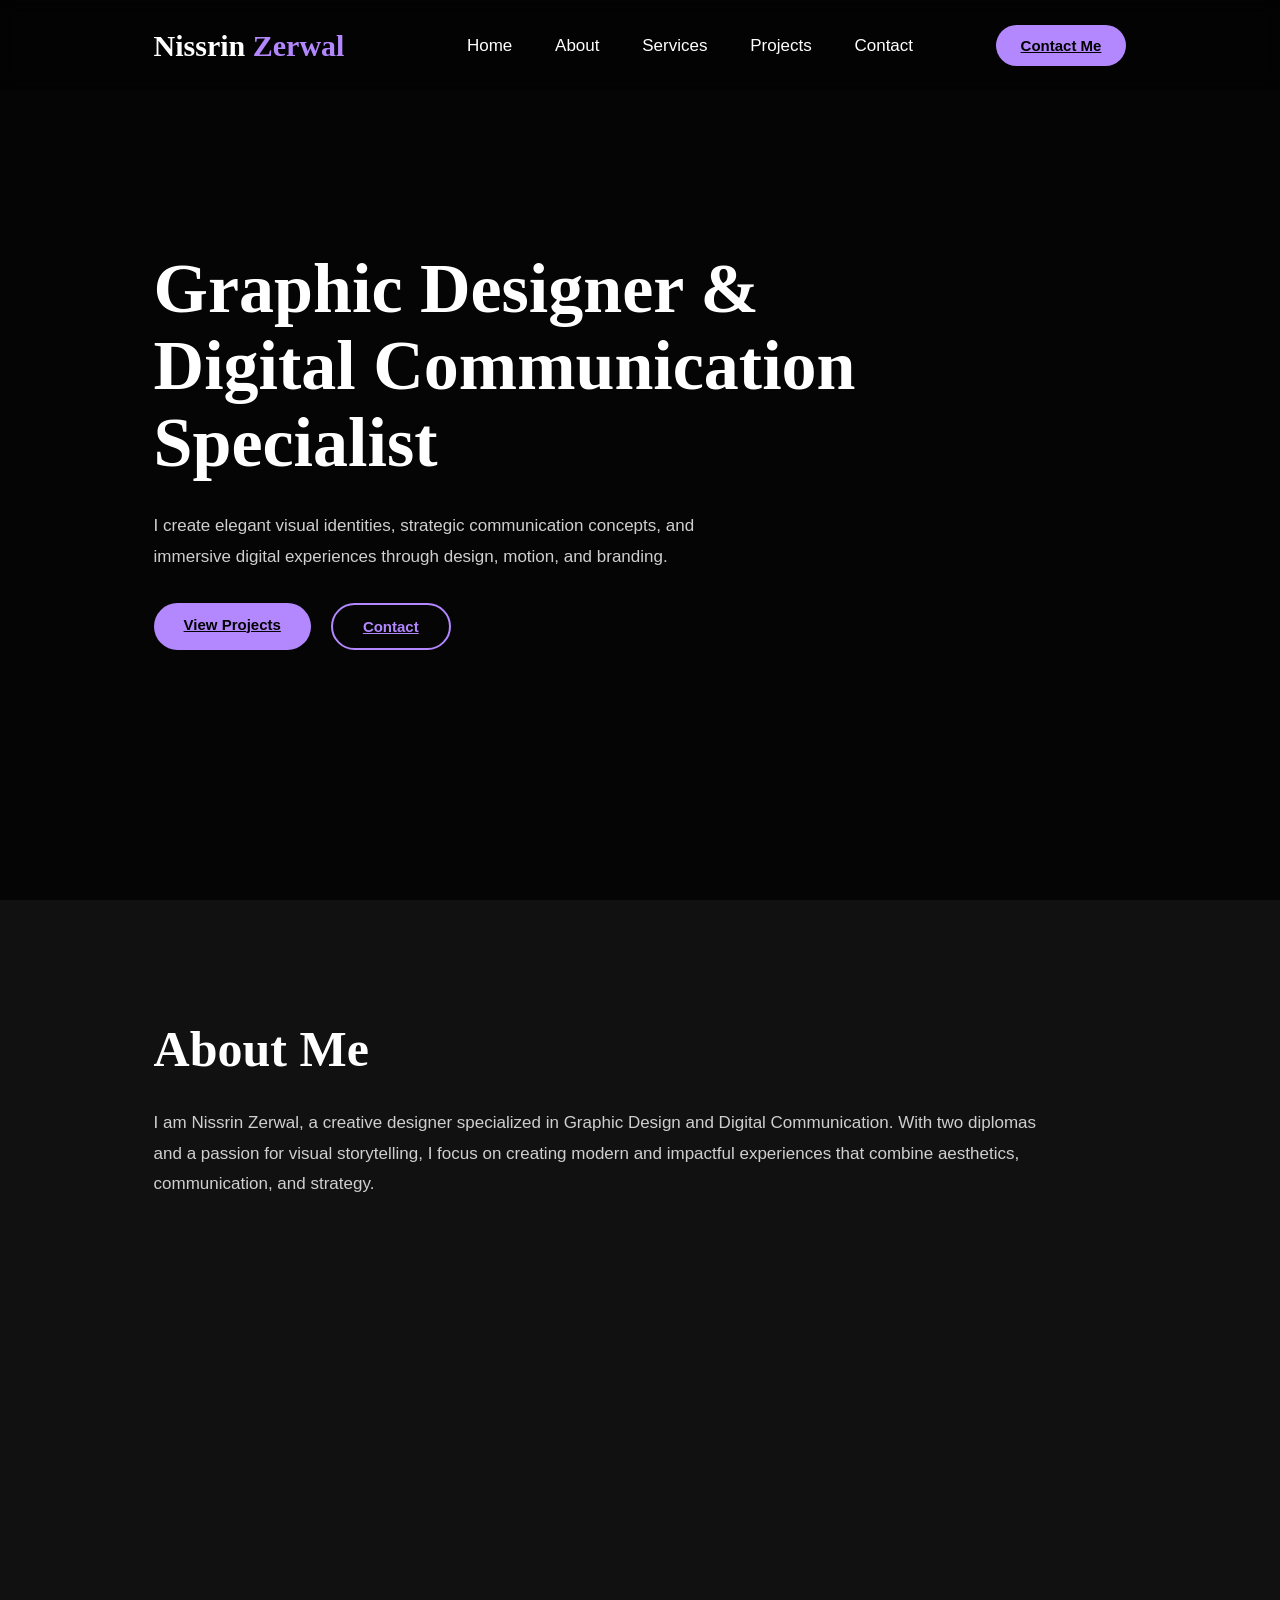
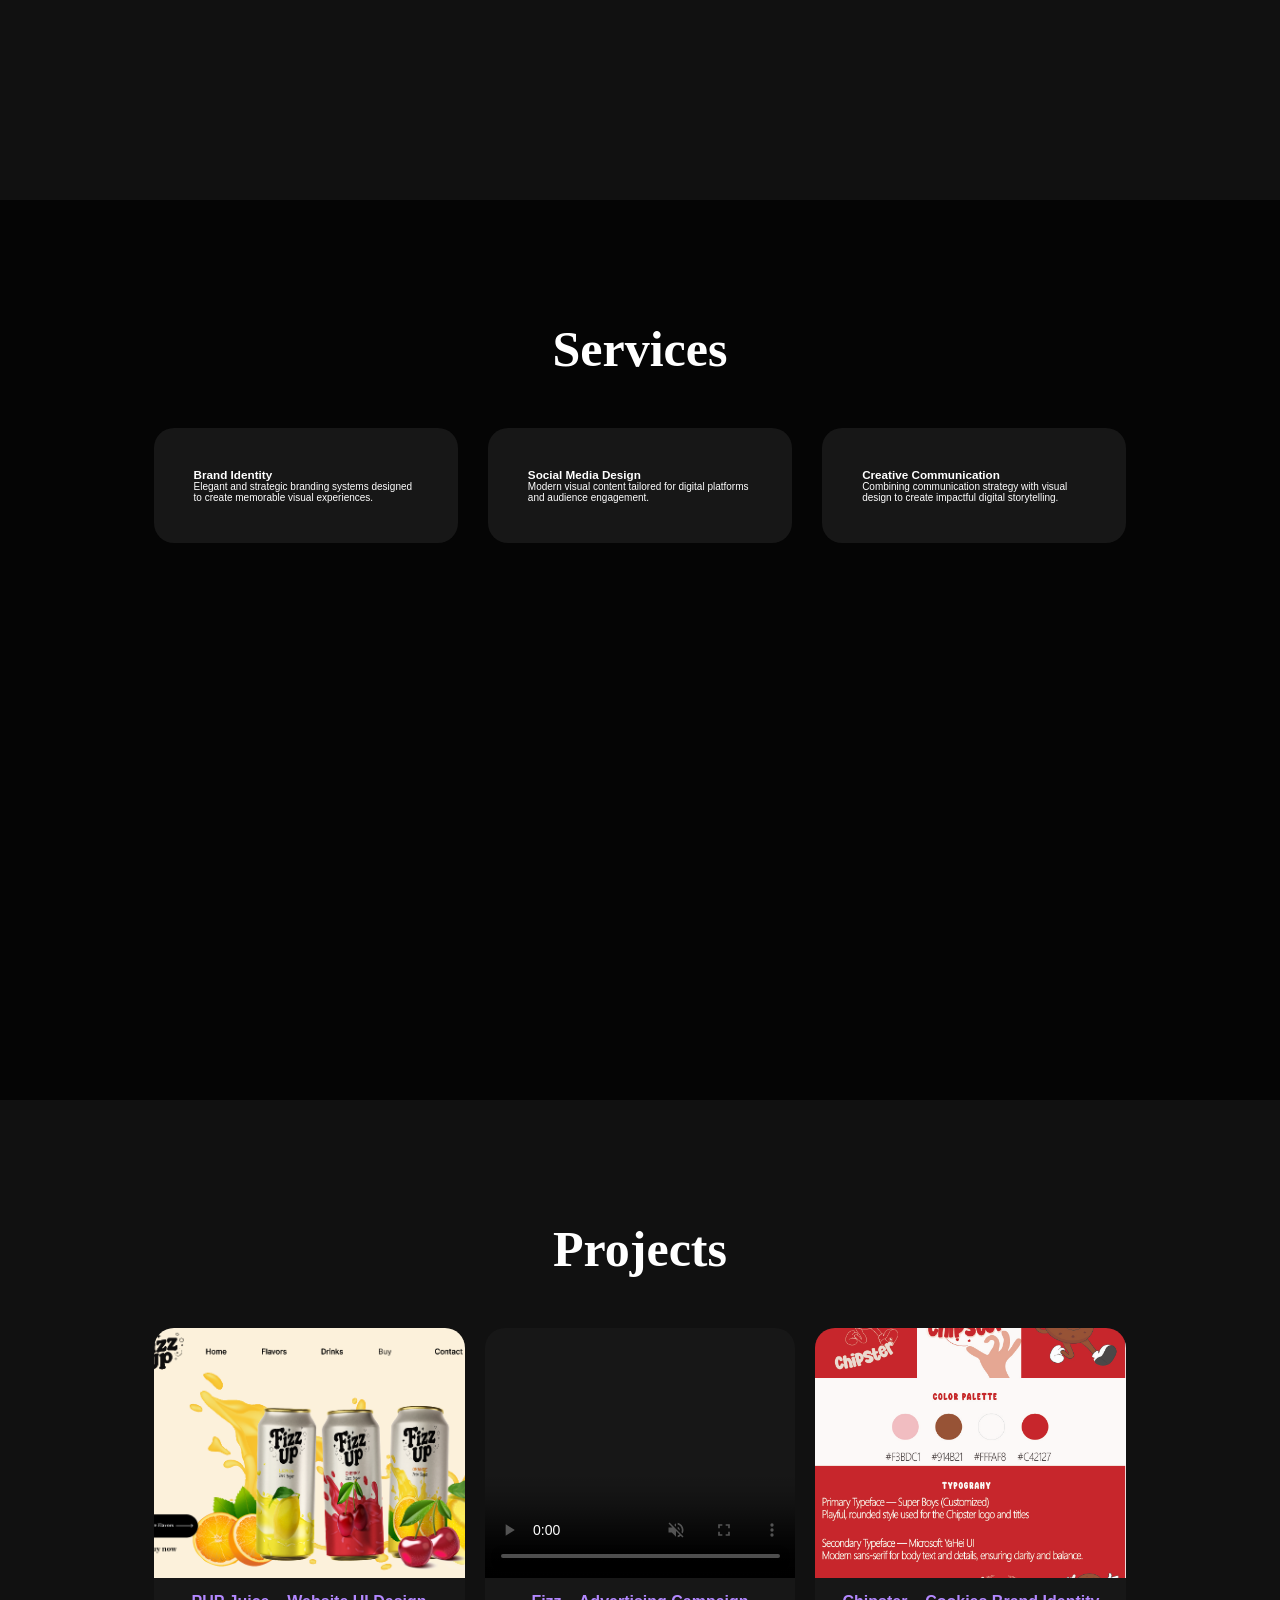
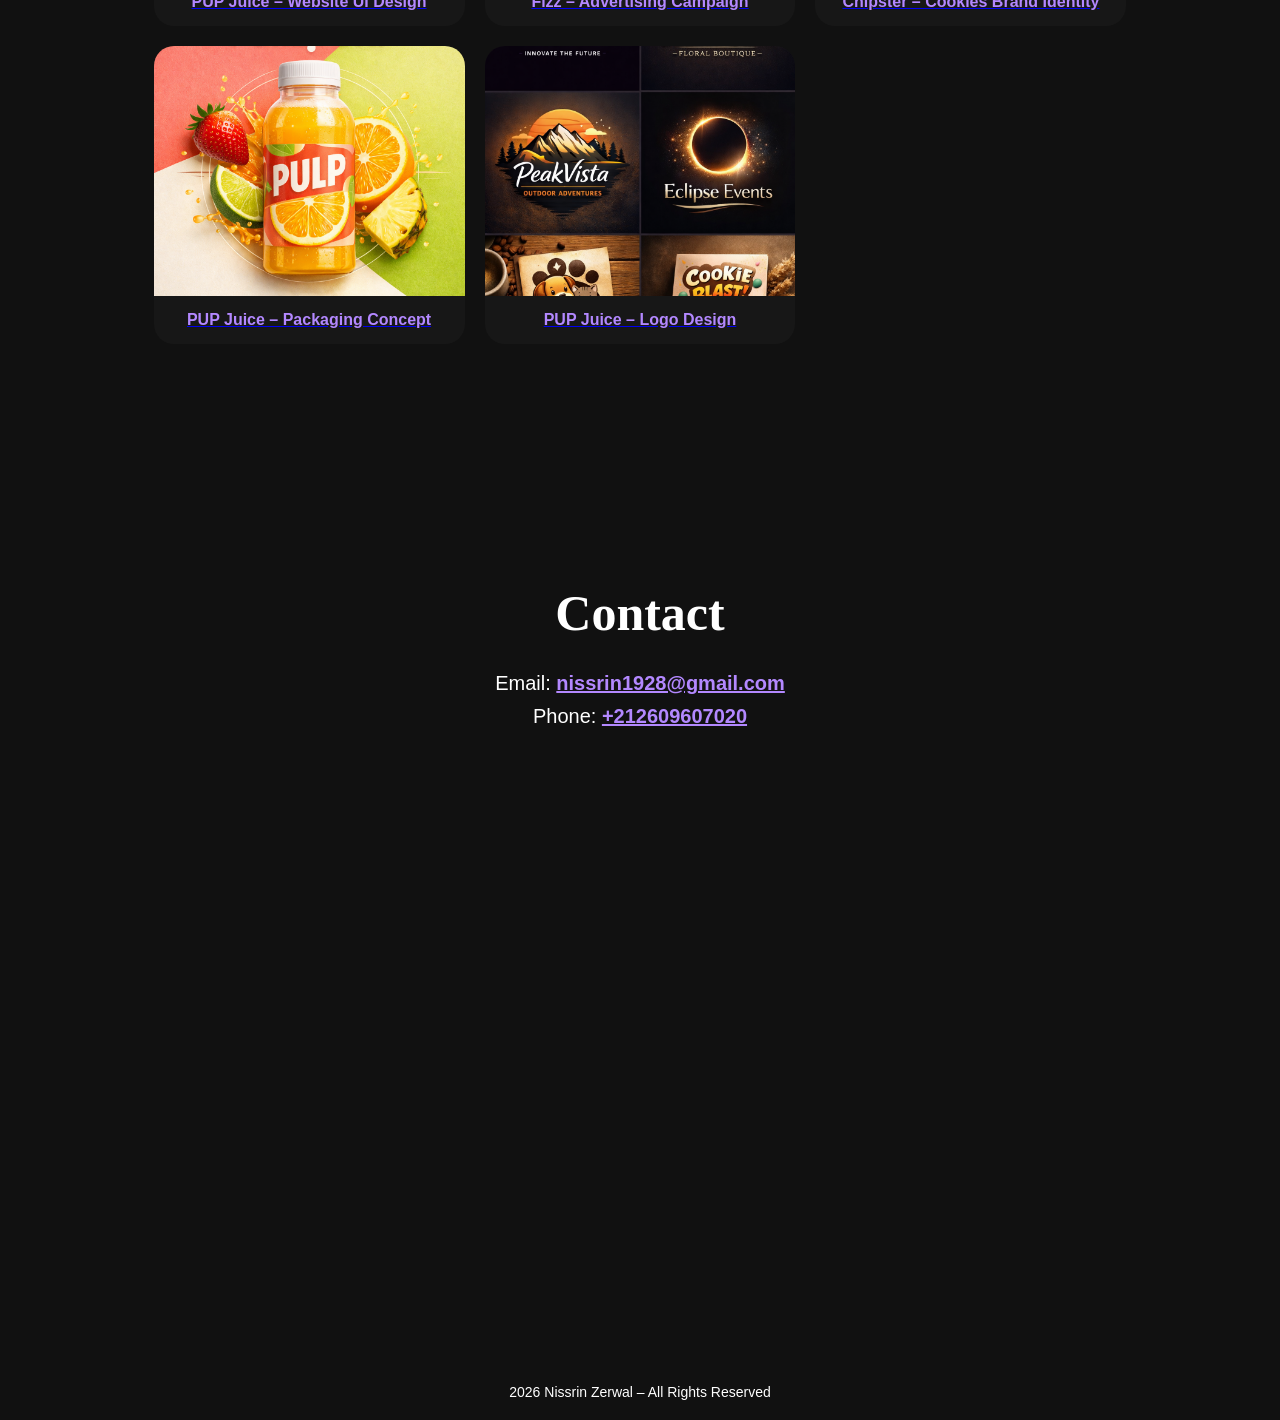
==== index.html @ 5c1cb3b0 "Update index.html" ====
<!DOCTYPE html>
<html lang="en">
<head>
  <meta charset="UTF-8">
  <meta name="viewport" content="width=device-width, initial-scale=1.0">
  <title>Nissrin Zerwal | Portfolio</title>
  <link rel="stylesheet" href="style.css">
</head>
<body>

  <!-- HEADER -->
  <header class="header">
    <a href="index.html" class="logo">Nissrin <span>Zerwal</span></a>
    <nav class="navbar">
      <a href="#home">Home</a>
      <a href="#about">About</a>
      <a href="#services">Services</a>
      <a href="#projects">Projects</a>
      <a href="#contact">Contact</a>
    </nav>
    <a href="#contact" class="contact-btn">Contact Me</a>
  </header>

  <!-- HOME -->
  <section class="home" id="home">
    <div class="home-content">
      <h1>Graphic Designer & <br> Digital Communication Specialist</h1>
      <p>I create elegant visual identities, strategic communication concepts,
         and immersive digital experiences through design, motion, and branding.</p>
      <div class="buttons">
        <a href="#projects" class="btn">View Projects</a>
        <a href="#contact" class="btn secondary-btn">Contact</a>
      </div>
    </div>
  </section>

  <!-- ABOUT -->
  <section class="about" id="about">
    <div class="about-container">
      <h2>About Me</h2>
      <p>I am Nissrin Zerwal, a creative designer specialized in Graphic Design
         and Digital Communication. With two diplomas and a passion for visual
         storytelling, I focus on creating modern and impactful experiences
         that combine aesthetics, communication, and strategy.</p>
    </div>
  </section>

  <!-- SERVICES -->
  <section class="services" id="services">
    <h2 class="section-title">Services</h2>
    <div class="services-container">
      <div class="service-box">
        <h3>Brand Identity</h3>
        <p>Elegant and strategic branding systems designed to create memorable visual experiences.</p>
      </div>
      <div class="service-box">
        <h3>Social Media Design</h3>
        <p>Modern visual content tailored for digital platforms and audience engagement.</p>
      </div>
      <div class="service-box">
        <h3>Creative Communication</h3>
        <p>Combining communication strategy with visual design to create impactful digital storytelling.</p>
      </div>
    </div>
  </section>

  <!-- PROJECTS -->
  <section class="projects" id="projects">
    <h2 class="section-title">Projects</h2>
    <div class="projects-container">

      <!-- UI Project -->
      <div class="project-card">
        <a href="https://www.figma.com/proto/zFaTwpUO5TajHOQWNRoS2c/fizz-up?node-id=117-24&t=MDpqKXrO0Fd2NRo1-1" target="_blank">
          <img src="ui.png" alt="UI Screenshot" class="hover-expand">
          <h3>PUP Juice – Website UI Design</h3>
        </a>
      </div>

      <!-- Fizz Project -->
      <div class="project-card">
        <a href="fizz.html">
          <video class="hover-expand" autoplay muted loop playsinline controls poster="fizz-thumbnail.jpg">
            <source src="ad-fizz.mp4" type="video/mp4">
            Your browser does not support the video tag.
          </video>
          <h3>Fizz – Advertising Campaign</h3>
        </a>
      </div>

      <!-- Chipster Project -->
      <div class="project-card">
        <a href="chipster.html">
          <img src="cookies.jpg" alt="Chipster Identity" class="hover-expand">
          <h3>Chipster – Cookies Brand Identity</h3>
        </a>
      </div>

      <!-- Juice Project -->
      <div class="project-card">
        <a href="juice.html">
          <img src="juice.jpeg.png" alt="Juice Mockup" class="hover-expand">
          <h3>PUP Juice – Packaging Concept</h3>
        </a>
      </div>

      <!-- Logo -->
      <div class="project-card">
        <a href="logo.html">
          <img src="logo's.png.png" alt="Logo Design" class="hover-expand">
          <h3>PUP Juice – Logo Design</h3>
        </a>
      </div>

    </div>
  </section>

  <!-- CONTACT -->
  <section id="contact" class="contact">
    <h2 class="section-title">Contact</h2>
    <div class="contact-info">
      <p>Email: <a href="mailto:nissrin1928@gmail.com">nissrin1928@gmail.com</a></p>
      <p>Phone: <a href="tel:+212609607020">+212609607020</a></p>
    </div>
  </section>

  <!-- FOOTER -->
  <footer>
    <p>2026 Nissrin Zerwal – All Rights Reserved</p>
  </footer>

</body>
</html>
---- style.css ----
/* Reset */
* {
  margin: 0;
  padding: 0;
  box-sizing: border-box;
  scroll-behavior: smooth;
}

:root {
  --bg-color: #050505;
  --second-bg-color: #111111;
  --text-color: #ffffff;
  --main-color: #b388ff;
}

body {
  background: var(--bg-color);
  color: var(--text-color);
  font-family: 'Poppins', sans-serif;
}

html {
  font-size: 62.5%;
}

/* HEADER */
.header {
  position: fixed;
  width: 100%;
  top: 0;
  left: 0;
  padding: 2.5rem 12%;
  display: flex;
  justify-content: space-between;
  align-items: center;
  backdrop-filter: blur(10px);
  background: rgba(0,0,0,0.4);
  z-index: 1000;
  animation: fadeDown 1s ease forwards;
}

.logo {
  font-size: 3rem;
  font-weight: 700;
  color: white;
  font-family: "Playfair Display", serif;
  transition: transform 0.3s ease, color 0.3s ease;
  text-decoration: none; /* removes underline */
}

.logo:hover {
  transform: scale(1.08);
  color: var(--main-color);
}

.logo span {
  color: var(--main-color);
}

.navbar a {
  color: white;
  margin-left: 4rem;
  font-size: 1.7rem;
  transition: 0.3s ease;
  text-decoration: none; /* removes underline */
}

.navbar a:hover {
  color: var(--main-color);
}

.contact-btn {
  padding: 1.2rem 2.5rem;
  border-radius: 50px;
  background: var(--main-color);
  color: black;
  font-size: 1.5rem;
  font-weight: 600;
  transition: 0.3s ease;
}

.contact-btn:hover {
  transform: scale(1.05);
  box-shadow: 0 0 25px var(--main-color);
}

/* SECTIONS */
section {
  min-height: 100vh;
  padding: 12rem 12%;
  animation: fadeUp 1s ease forwards;
}

/* HOME */
.home {
  display: flex;
  justify-content: space-between;
  align-items: center;
  gap: 8rem;
}

.home-content h1 {
  font-size: 7rem;
  line-height: 1.1;
  font-family: "Playfair Display", serif;
  animation: slideInLeft 1.2s ease forwards;
}

.home-content p {
  font-size: 1.7rem;
  margin: 3rem 0;
  line-height: 1.8;
  color: #cfcfcf;
  max-width: 600px;
  animation: fadeIn 1.5s ease forwards;
}

.buttons {
  display: flex;
  gap: 2rem;
  animation: fadeIn 2s ease forwards;
}

.btn {
  padding: 1.3rem 3rem;
  background: var(--main-color);
  color: black;
  border-radius: 50px;
  font-size: 1.5rem;
  font-weight: 600;
  transition: 0.3s ease;
}

.btn:hover {
  transform: scale(1.05);
}

.secondary-btn {
  background: transparent;
  border: 2px solid var(--main-color);
  color: var(--main-color);
}

/* ABOUT */
.about {
  background: var(--second-bg-color);
}

.about-container h2 {
  font-size: 5rem;
  margin-bottom: 3rem;
  font-family: "Playfair Display", serif;
  animation: slideInRight 1.2s ease forwards;
}

.about-container p {
  font-size: 1.7rem;
  line-height: 1.8;
  max-width: 900px;
  color: #cfcfcf;
  animation: fadeIn 1.5s ease forwards;
}

/* SERVICES */
.section-title {
  font-size: 5rem;
  margin-bottom: 5rem;
  text-align: center;
  font-family: "Playfair Display", serif;
  animation: fadeUp 1s ease forwards;
}

.services-container {
  display: flex;
  gap: 3rem;
  flex-wrap: wrap;
}

.service-box {
  background: #171717;
  padding: 4rem;
  border-radius: 20px;
  transition: 0.3s ease;
  flex: 1 1 250px;
  animation: fadeIn 1.5s ease forwards;
}

.service-box:hover {
  transform: translateY(-10px);
  border: 1px solid var(--main-color);
}

/* PROJECTS */
.projects {
  background: var(--second-bg-color);
}

.projects-container {
  display: grid;
  grid-template-columns: repeat(auto-fit, minmax(300px, 1fr));
  gap: 2rem;
}

.project-card {
  background: #171717;
  border-radius: 20px;
  overflow: hidden;
  transition: transform 0.3s ease, box-shadow 0.3s ease;
  text-align: center;
  animation: fadeIn 1.5s ease forwards;
}

.project-card:hover {
  transform: scale(1.05);
  box-shadow: 0 0 25px rgba(179,136,255,0.4);
}

.project-card img,
.project-card video {
  width: 100%;
  height: 250px;
  object-fit: cover;
  display: block;
  transition: transform 0.5s ease;
}

.project-card h3 {
  padding: 1.5rem;
  font-size: 1.6rem;
  color: var(--main-color);
  font-family: 'Montserrat', sans-serif;
  font-weight: 600;
  text-align: center;
}

.project-card:hover img,
.project-card:hover video {
  transform: scale(1.1);
}

/* CONTACT */
.contact {
  background: var(--second-bg-color);
  text-align: center;
}

.contact .section-title {
  font-size: 5rem;
  margin-bottom: 3rem;
  font-family: "Playfair Display", serif;
}

.contact-info {
  margin-top: 2rem;
}

.contact-info p {
  font-size: 2rem;
  margin: 1rem 0;
}

.contact-info a {
  color: var(--main-color);
  font-weight: 600;
  transition: 0.3s ease;
}

.contact-info a:hover {
  color: #fff;
}

/* Footer */
footer {
  background: #111;
  color: #fff;
  text-align: center;
  padding: 2rem;
  font-size: 1.4rem;
}

/* MOTION KEYFRAMES */
@keyframes fadeIn {
  from { opacity: 0; }
  to { opacity: 1; }
}

@keyframes fadeUp {
  from { opacity: 0; transform: translateY(30px); }
  to { opacity: 1; transform: translateY(0); }
}

@keyframes fadeDown {
  from { opacity: 0; transform: translateY(-30px); }
  to { opacity: 1; transform: translateY(0); }
}

@keyframes slideInLeft {
  from { opacity: 0; transform: translateX(-50px); }
  to { opacity: 1; transform: translateX(0); }
}

@keyframes slideInRight {
  from { opacity: 0; transform: translateX(50px); }
  to { opacity: 1; transform: translateX(0); }
}
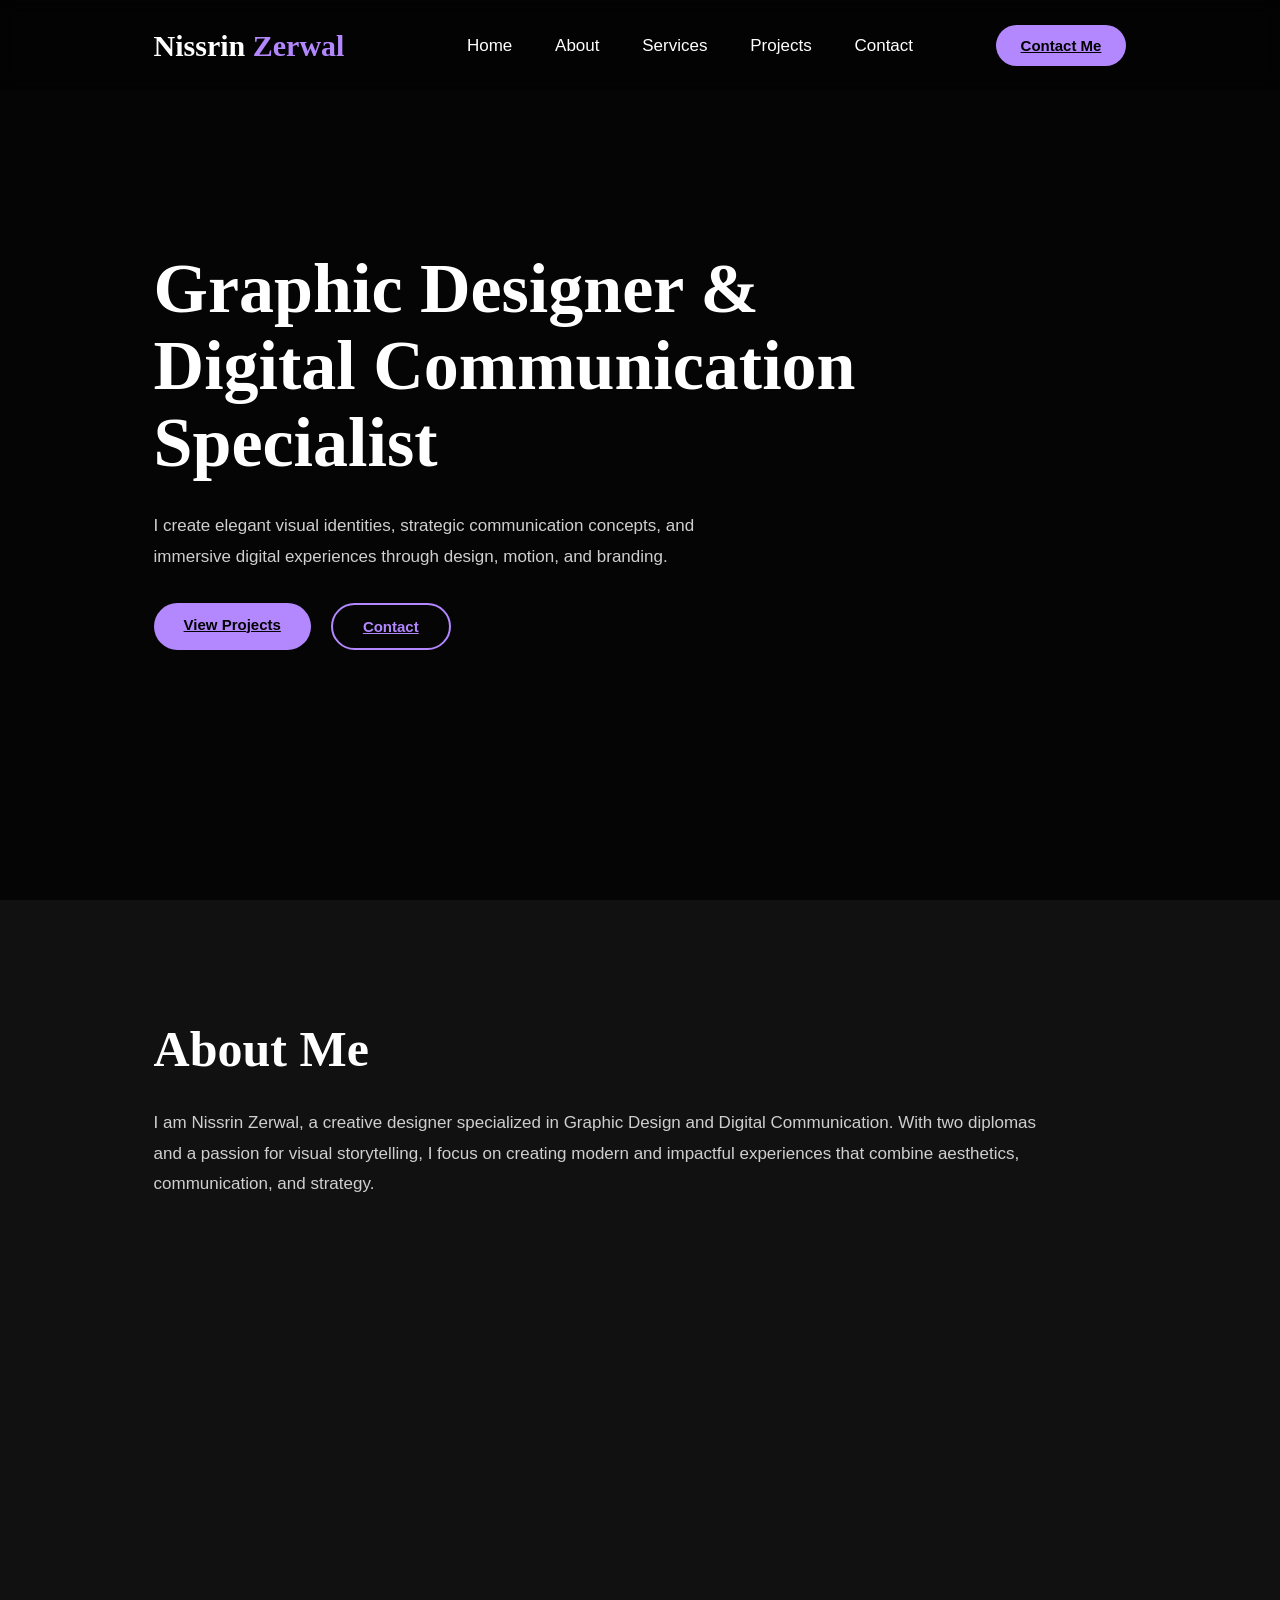
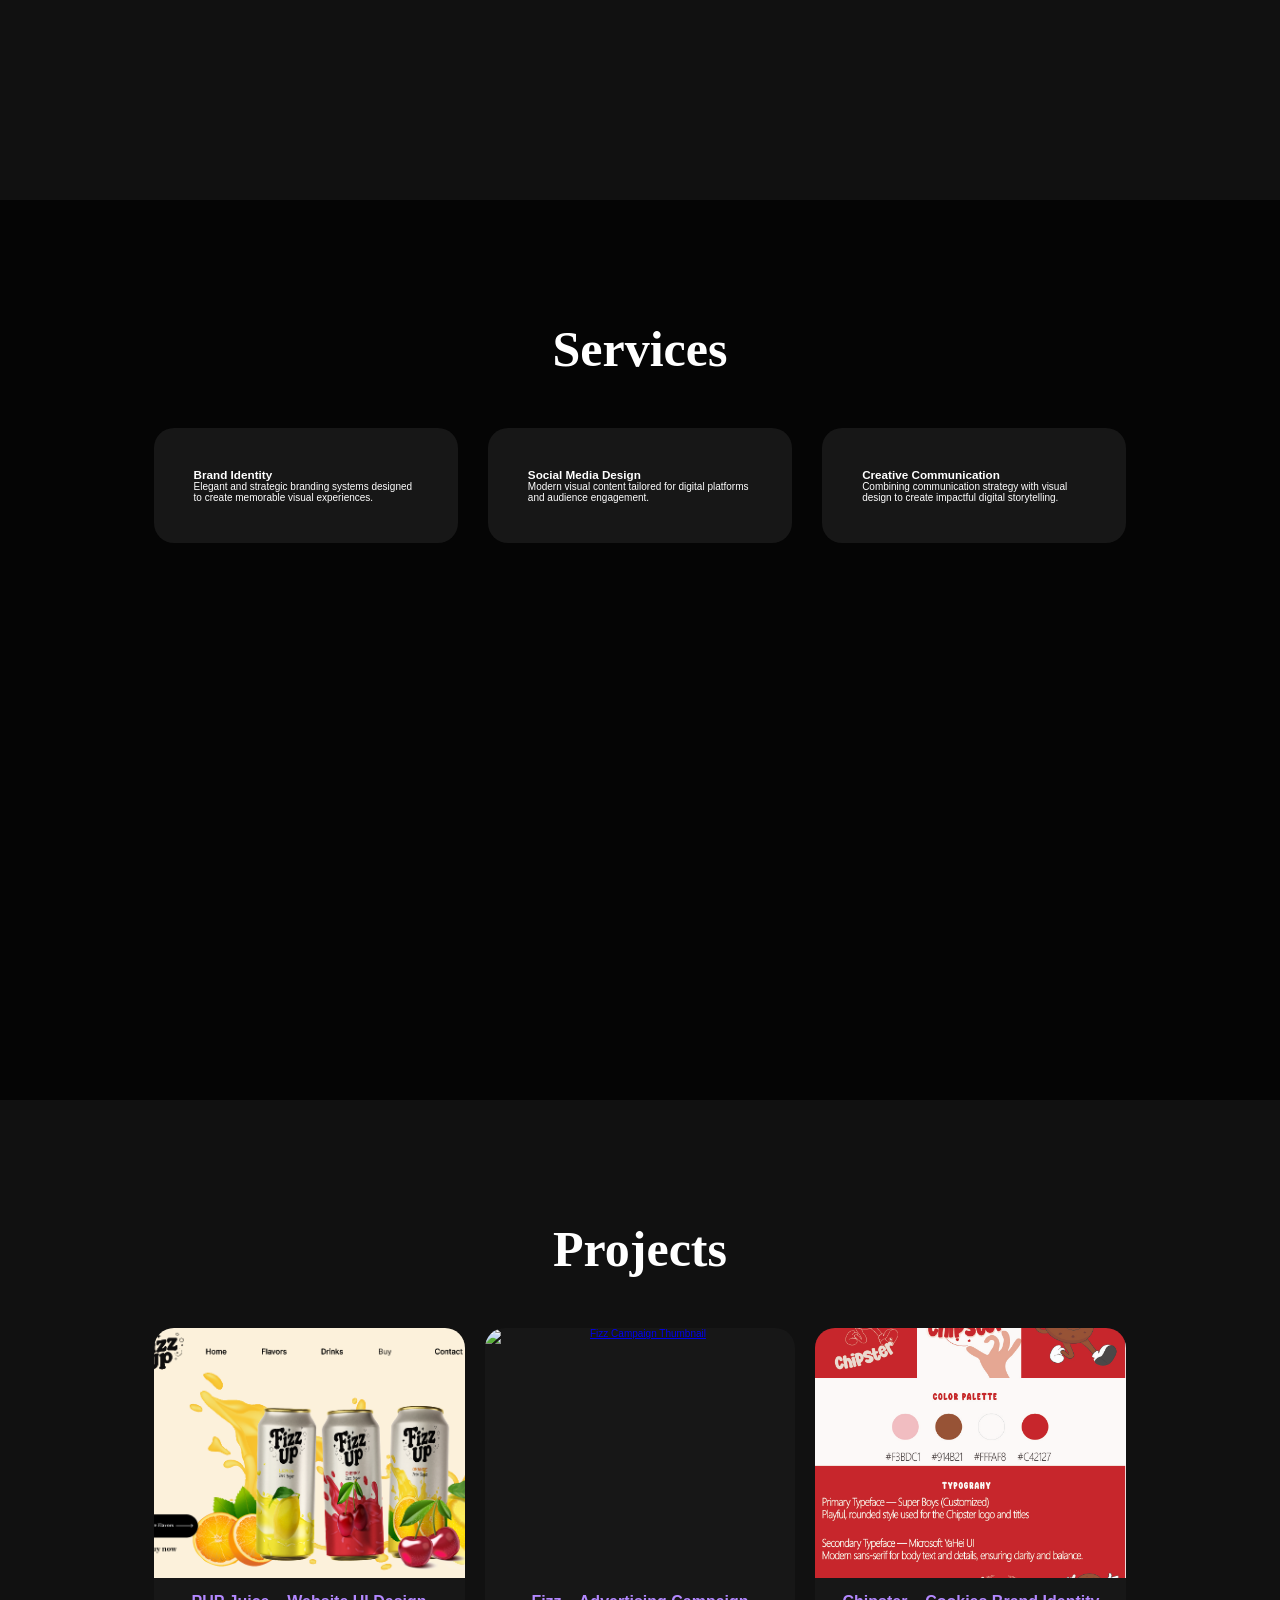
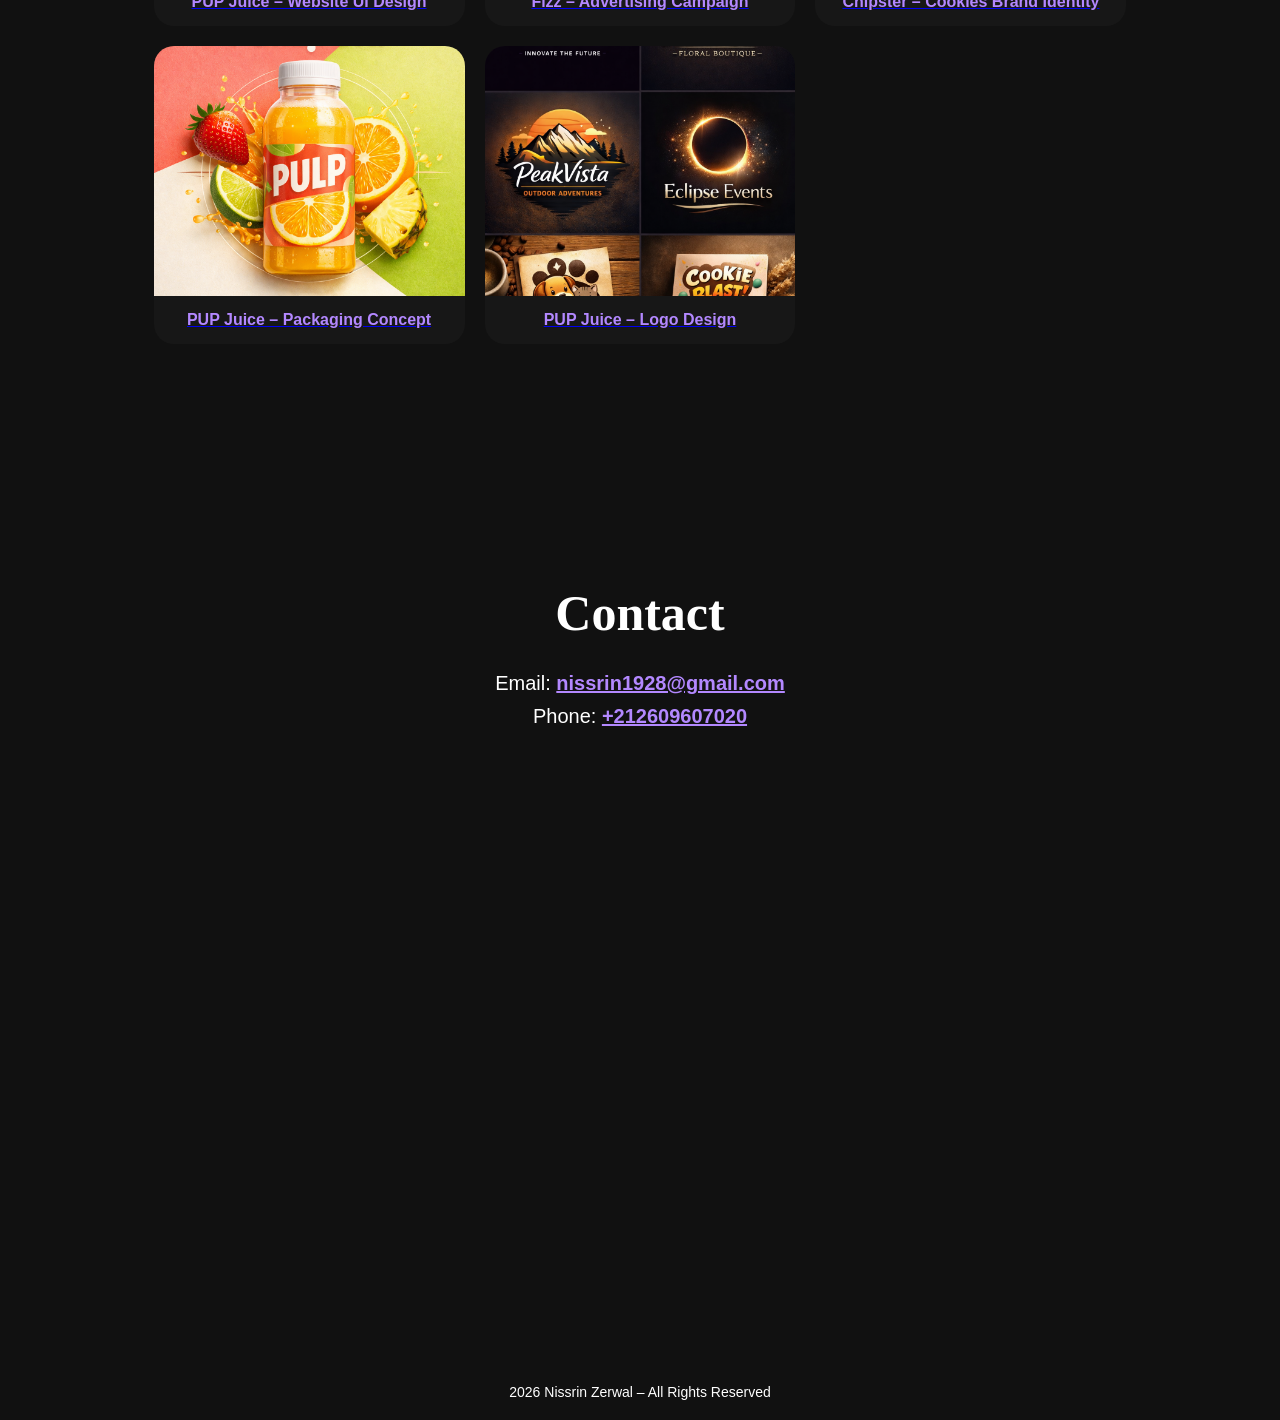
==== commit 171f87c1: "Fix HTML formatting and structure" ====
--- a/index.html
+++ b/index.html
@@ -78,15 +78,13 @@
       </div>
 
       <!-- Fizz Project -->
-      <div class="project-card">
-        <a href="fizz.html">
-          <video class="hover-expand" autoplay muted loop playsinline controls poster="fizz-thumbnail.jpg">
-            <source src="ad-fizz.mp4" type="video/mp4">
-            Your browser does not support the video tag.
-          </video>
-          <h3>Fizz – Advertising Campaign</h3>
-        </a>
-      </div>
+<div class="project-card">
+  <a href="fizz.html">
+    <img src="fizz pic.png" alt="Fizz Campaign Thumbnail" class="hover-expand">
+    <h3>Fizz – Advertising Campaign</h3>
+  </a>
+</div>
+
 
       <!-- Chipster Project -->
       <div class="project-card">
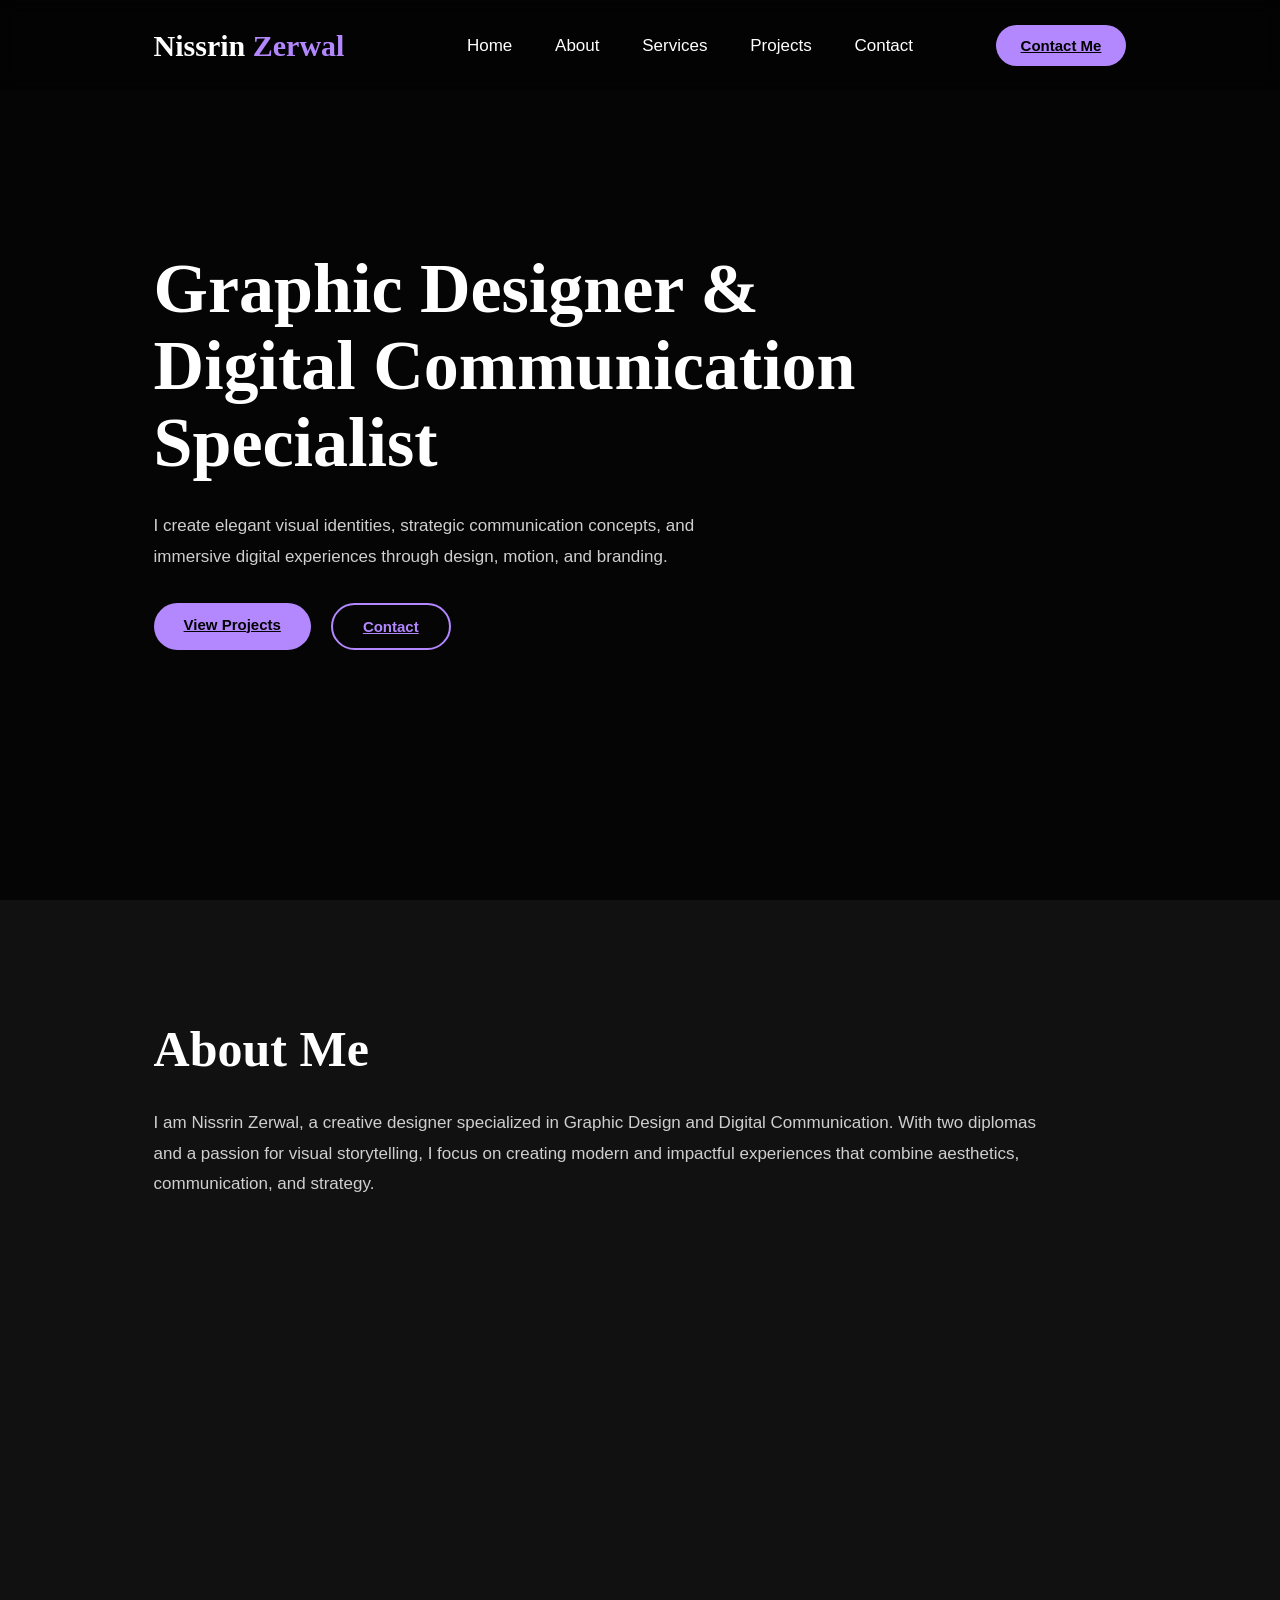
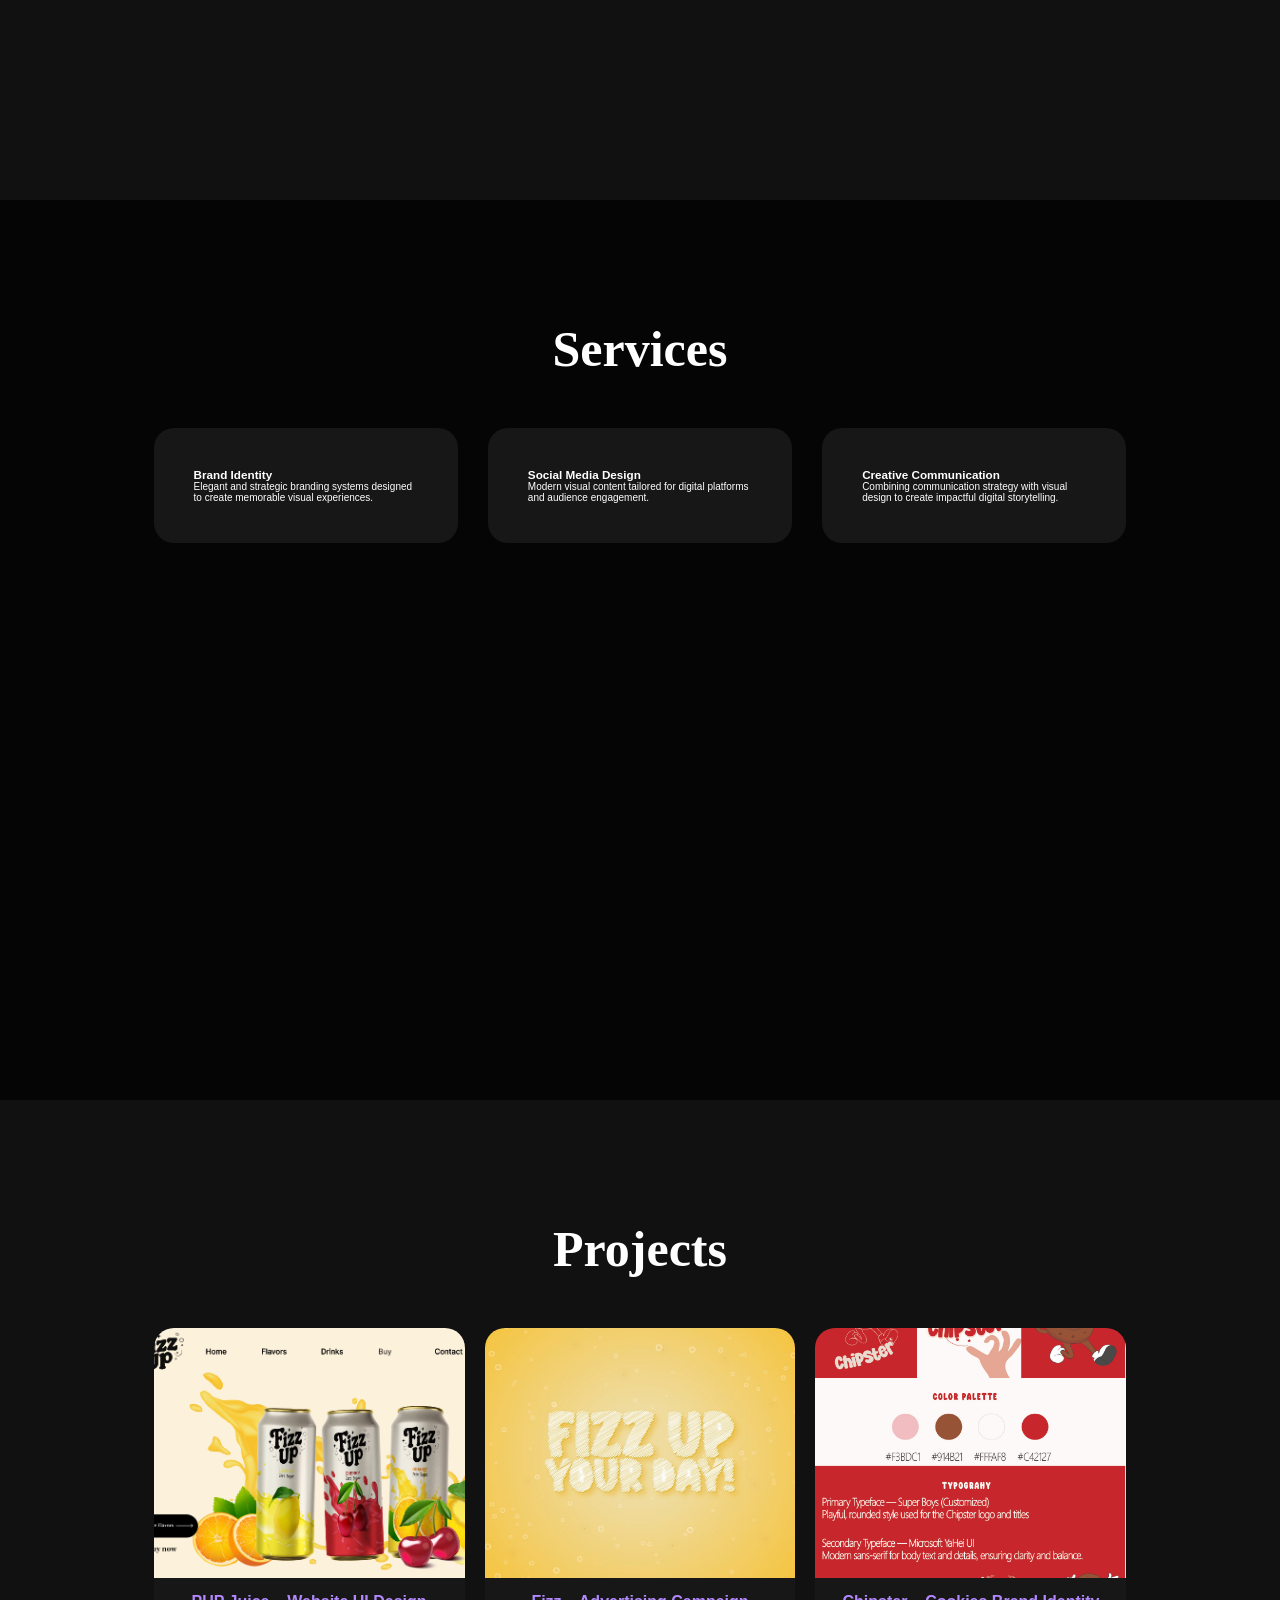
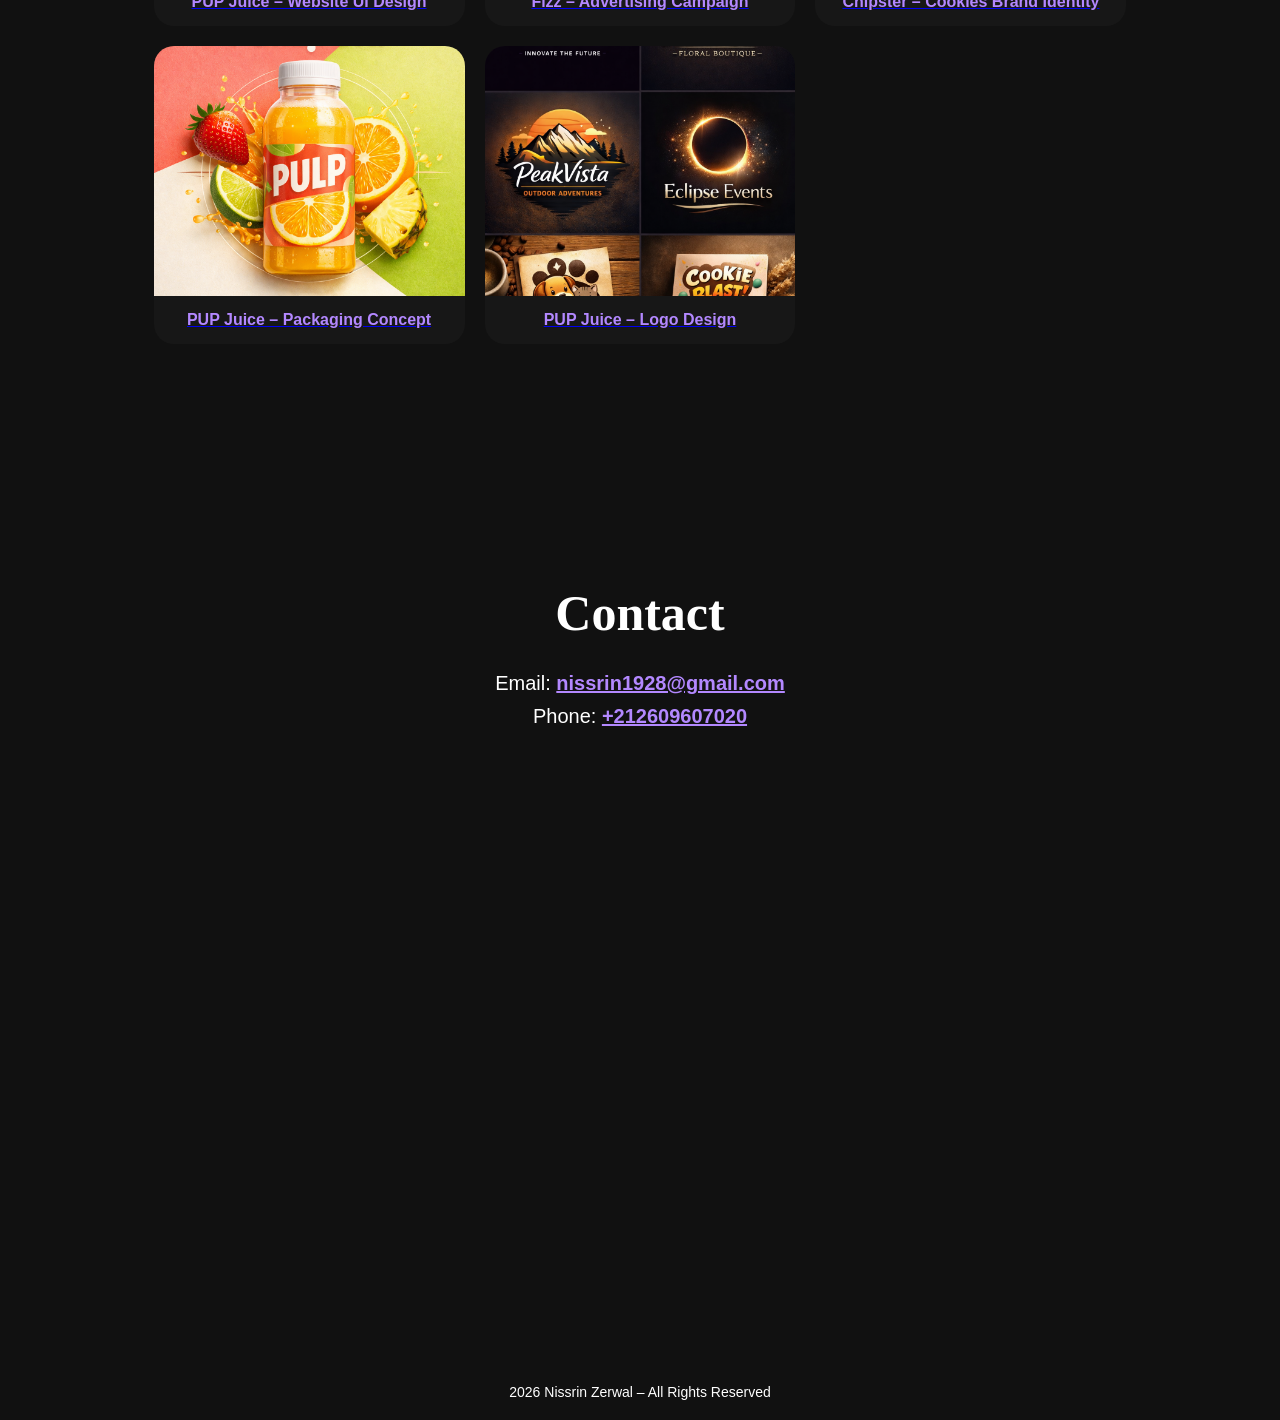
==== commit 192822c7: "Fix HTML formatting and structure" ====
--- a/index.html
+++ b/index.html
@@ -80,7 +80,7 @@
       <!-- Fizz Project -->
 <div class="project-card">
   <a href="fizz.html">
-    <img src="fizz pic.png" alt="Fizz Campaign Thumbnail" class="hover-expand">
+    <img src="fizz pic.png.png" alt="Fizz Campaign Thumbnail" class="hover-expand">
     <h3>Fizz – Advertising Campaign</h3>
   </a>
 </div>
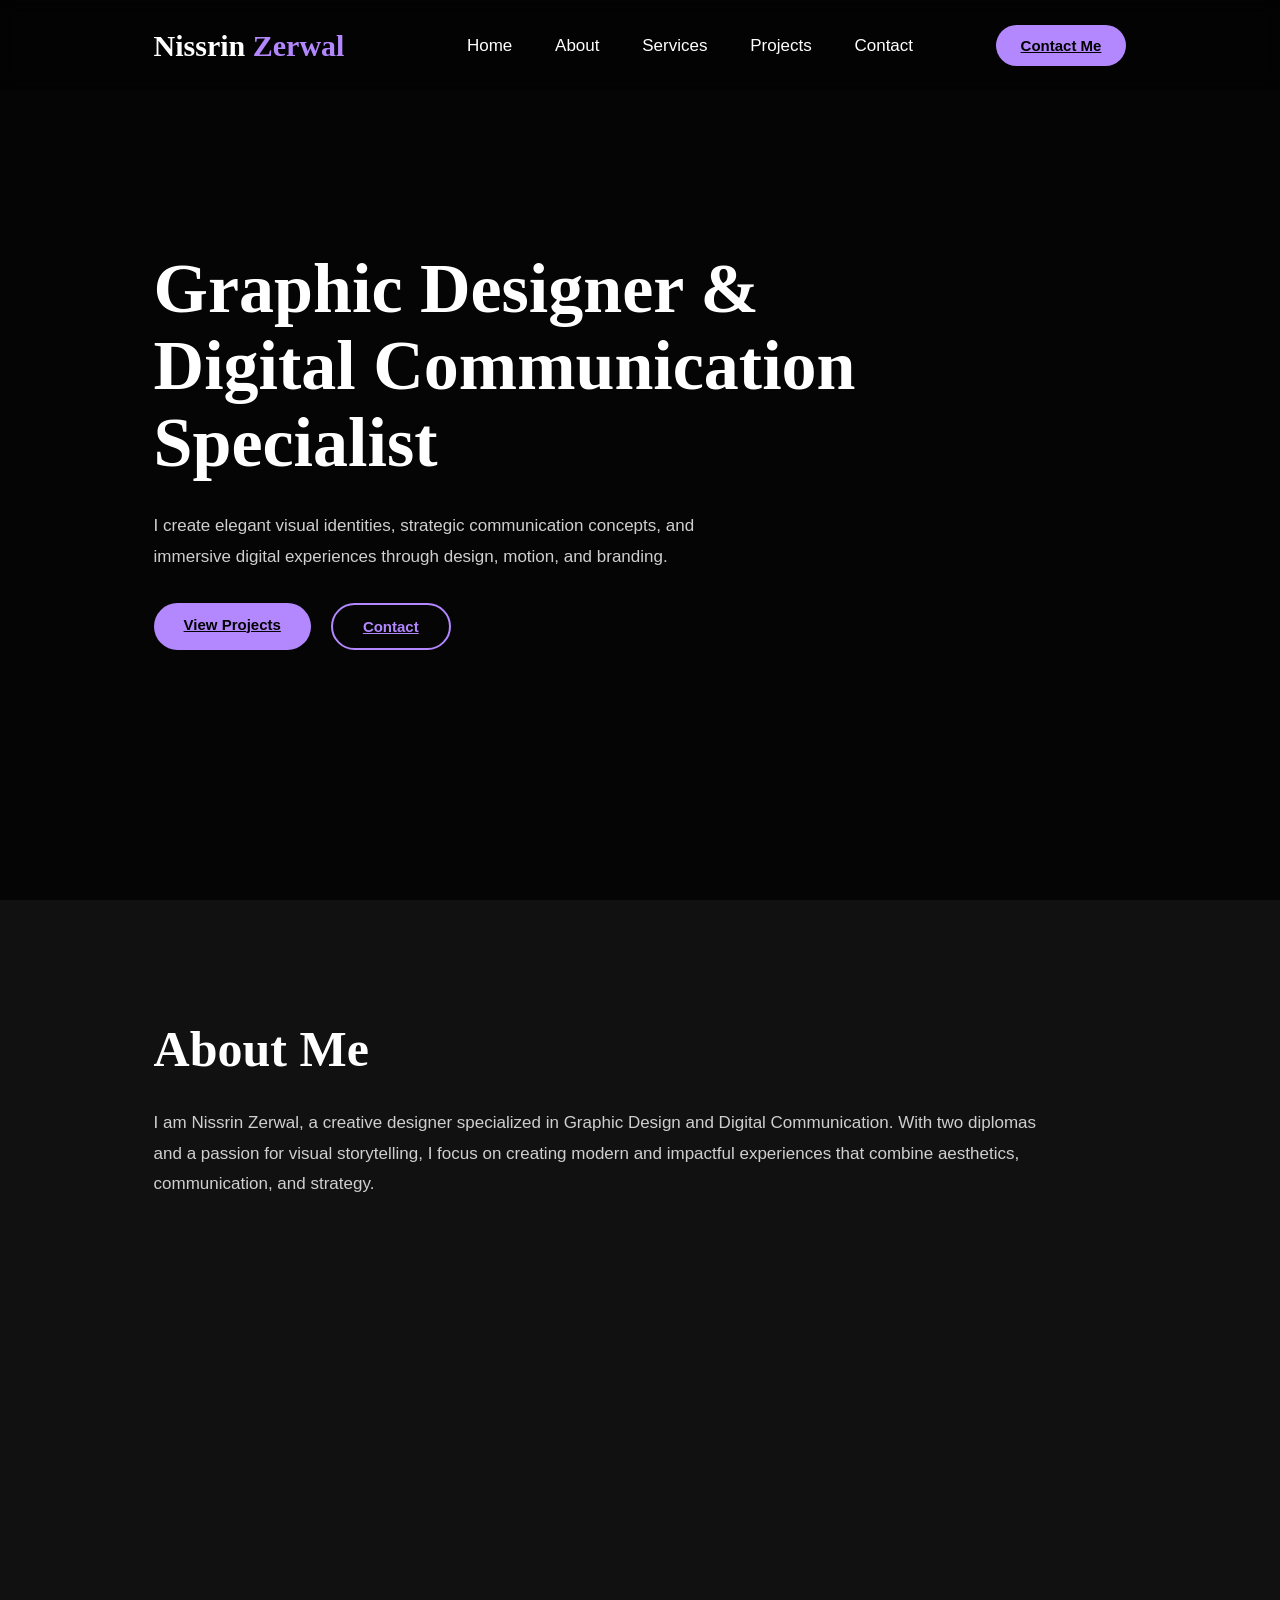
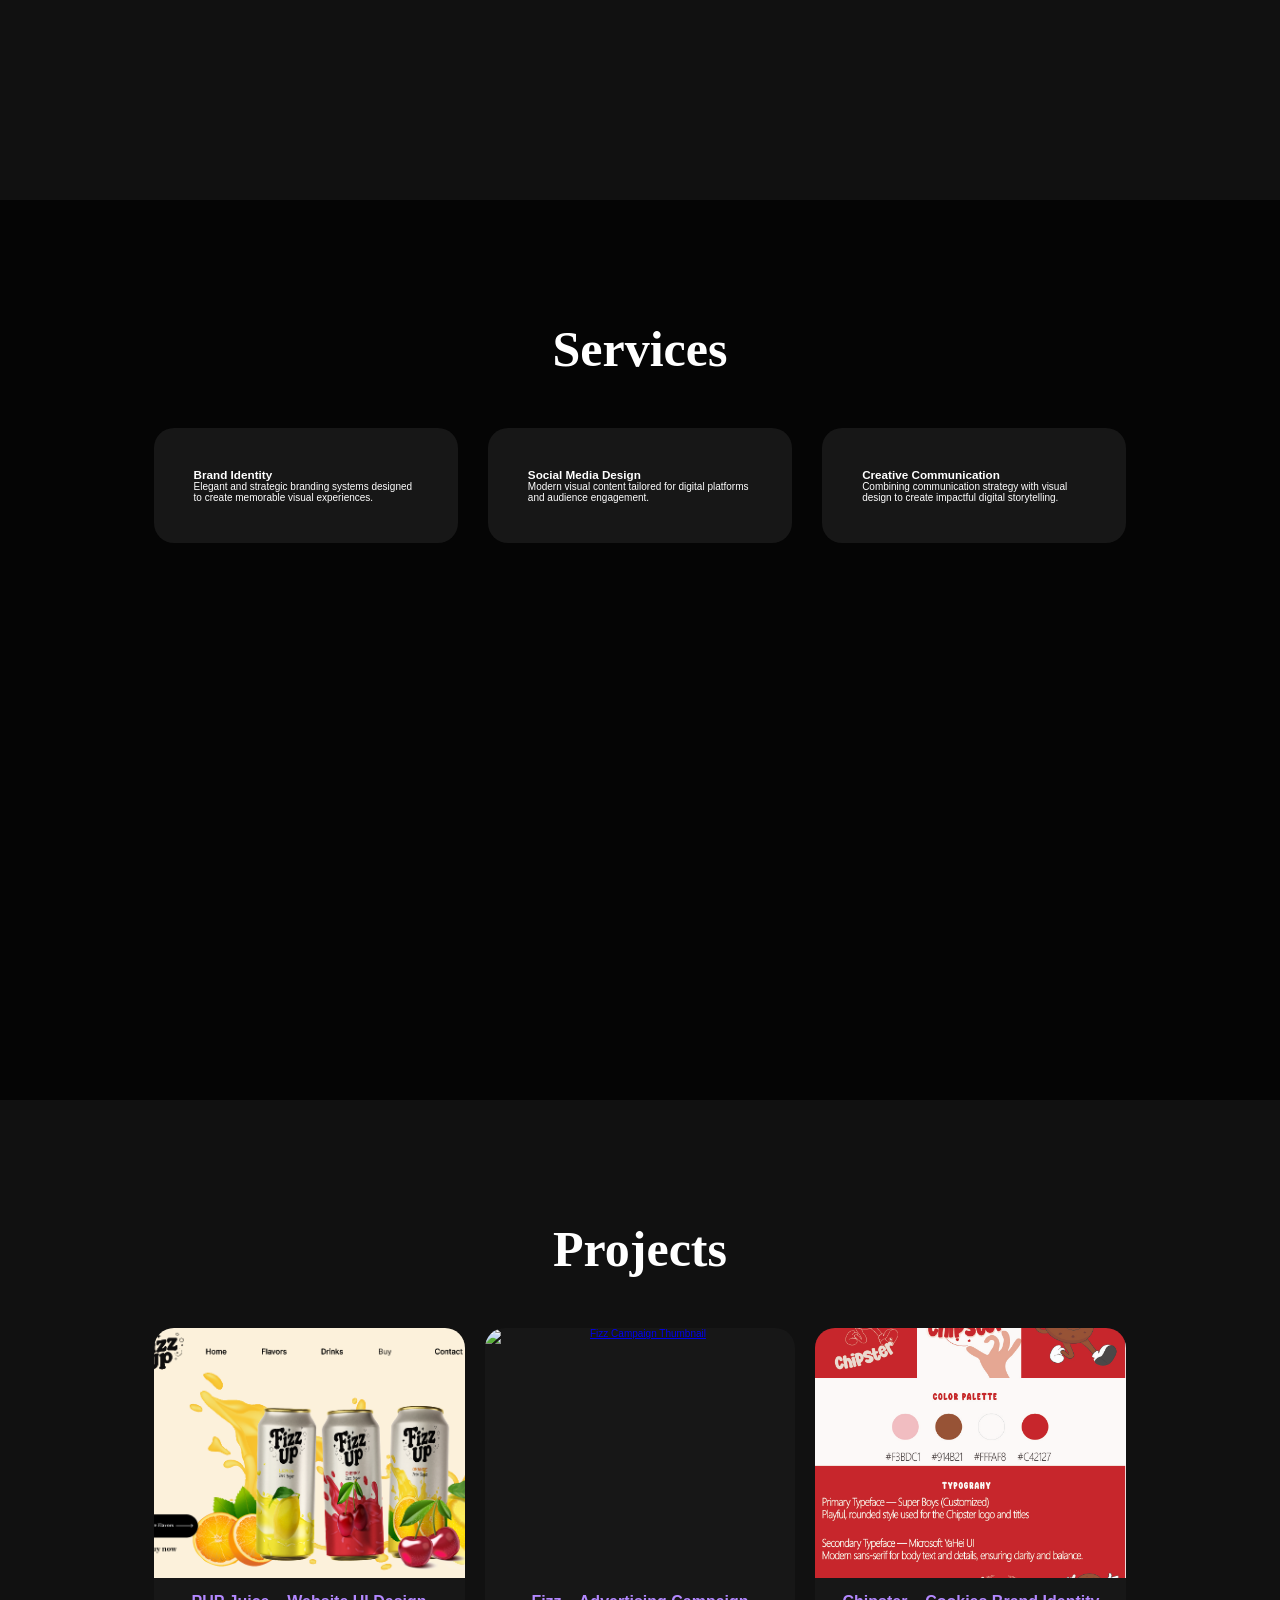
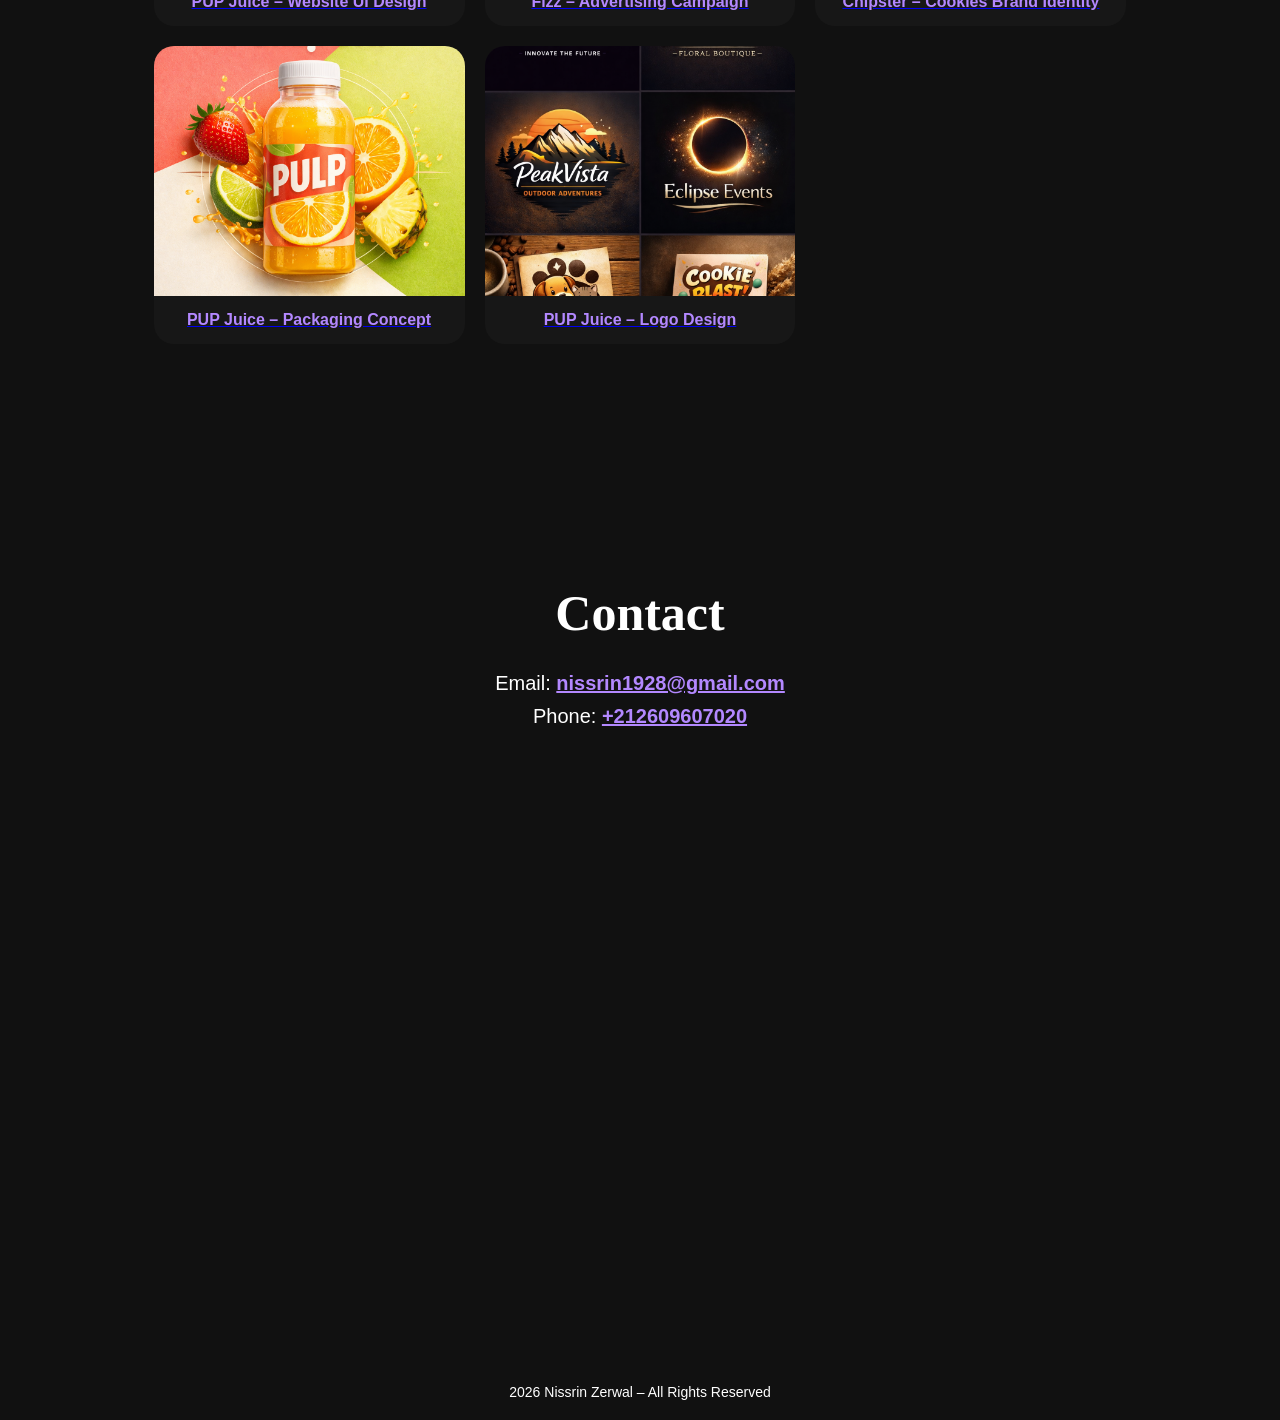
==== commit 6d0858c2: "Fix HTML formatting and structure" ====
--- a/index.html
+++ b/index.html
@@ -78,13 +78,12 @@
       </div>
 
       <!-- Fizz Project -->
-<div class="project-card">
-  <a href="fizz.html">
-    <img src="fizz pic.png.png" alt="Fizz Campaign Thumbnail" class="hover-expand">
-    <h3>Fizz – Advertising Campaign</h3>
-  </a>
-</div>
-
+ <div class="project-card">
+        <a href="fizz.html">
+          <img src="fizz pic.png" alt="Fizz Campaign Thumbnail" class="hover-expand">
+          <h3>Fizz – Advertising Campaign</h3>
+        </a>
+      </div>
 
       <!-- Chipster Project -->
       <div class="project-card">
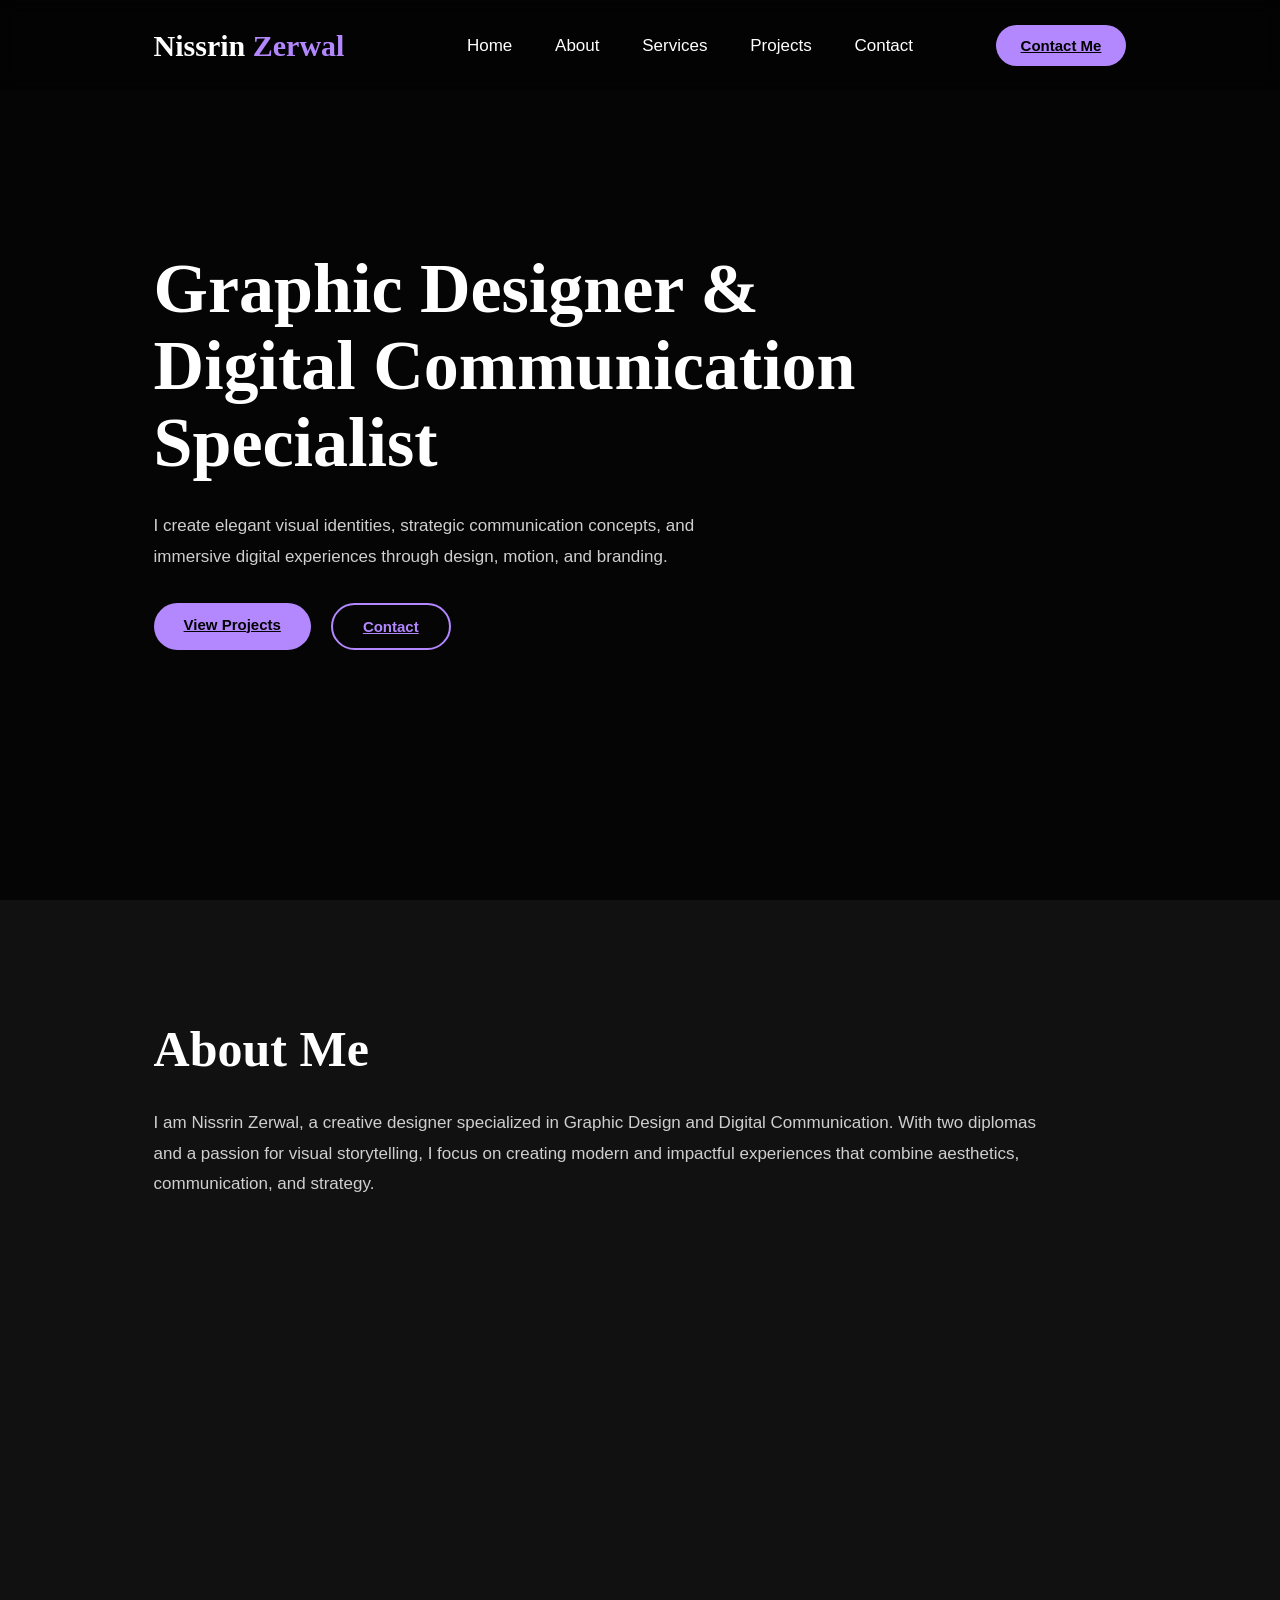
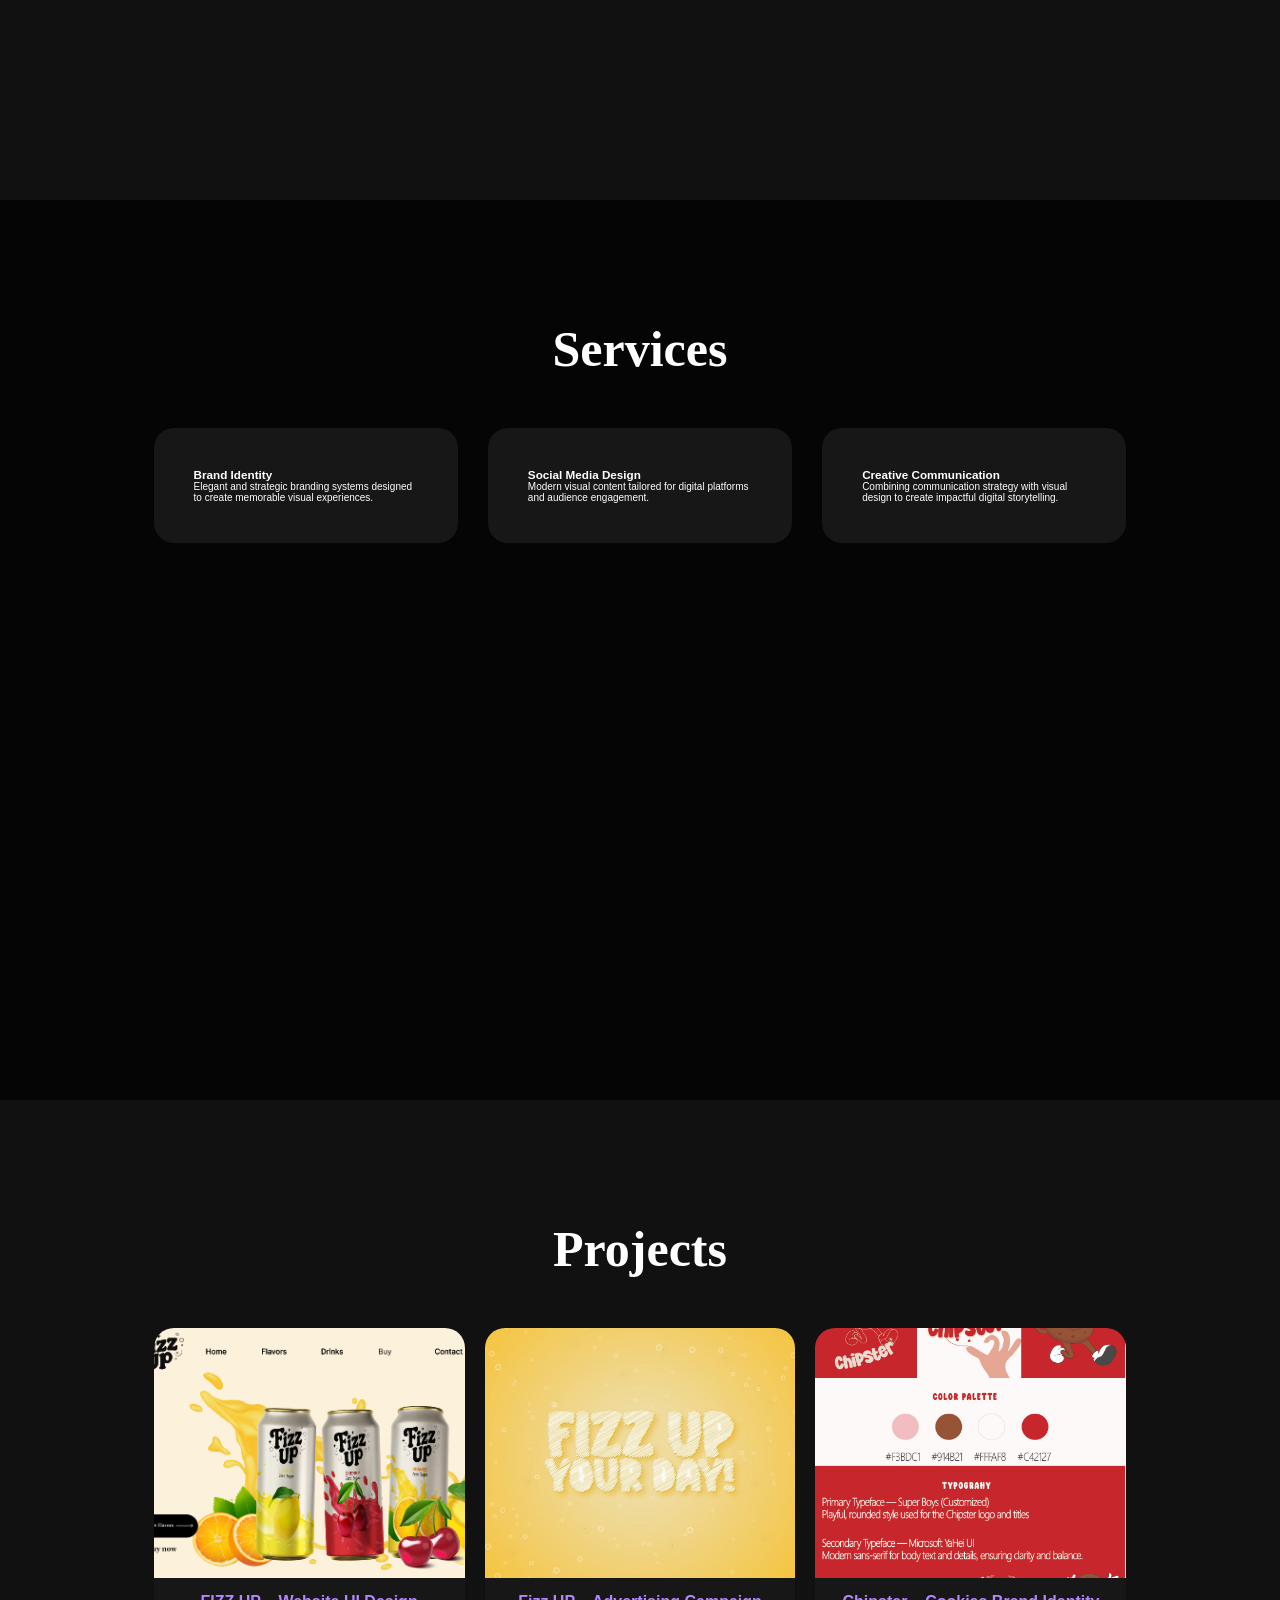
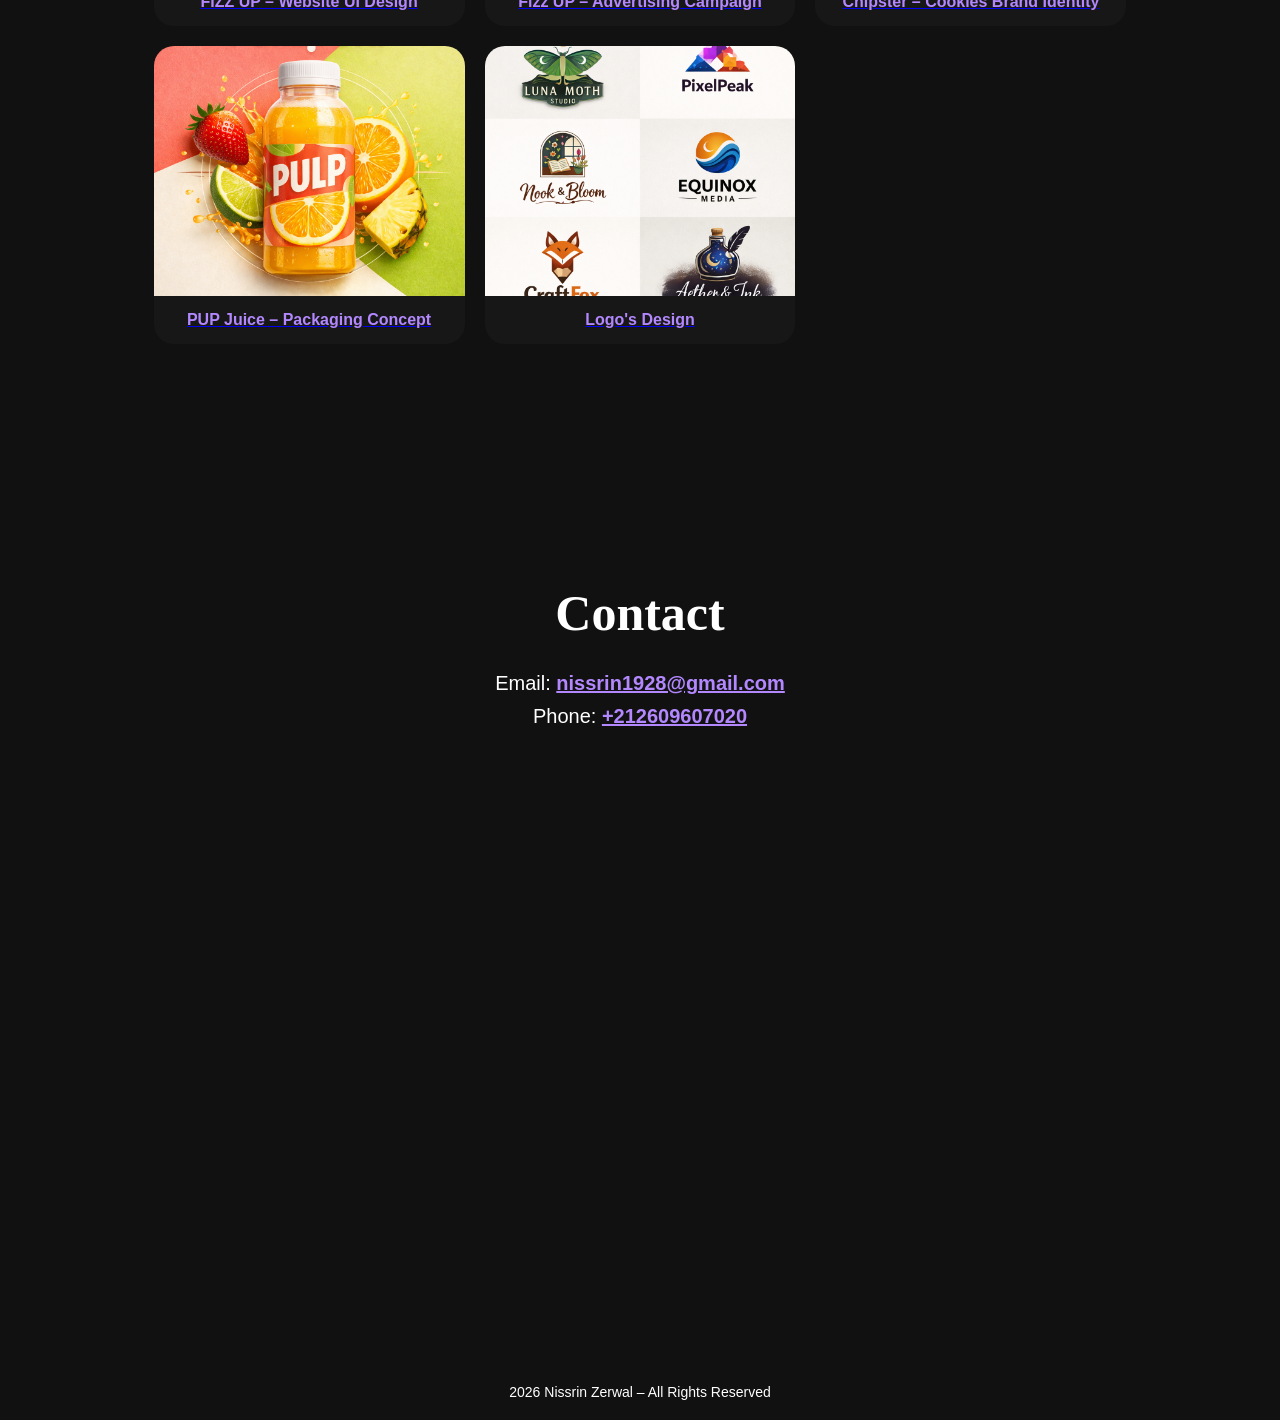
==== commit 98543fd7: "Fix HTML encoding issues in index.html" ====
--- a/index.html
+++ b/index.html
@@ -73,15 +73,15 @@
       <div class="project-card">
         <a href="https://www.figma.com/proto/zFaTwpUO5TajHOQWNRoS2c/fizz-up?node-id=117-24&t=MDpqKXrO0Fd2NRo1-1" target="_blank">
           <img src="ui.png" alt="UI Screenshot" class="hover-expand">
-          <h3>PUP Juice – Website UI Design</h3>
+          <h3>FIZZ UP – Website UI Design</h3>
         </a>
       </div>
 
       <!-- Fizz Project -->
  <div class="project-card">
         <a href="fizz.html">
-          <img src="fizz pic.png" alt="Fizz Campaign Thumbnail" class="hover-expand">
-          <h3>Fizz – Advertising Campaign</h3>
+          <img src="fizz pic.png.png" alt="Fizz Campaign Thumbnail" class="hover-expand">
+          <h3>Fizz UP – Advertising Campaign</h3>
         </a>
       </div>
 
@@ -105,7 +105,7 @@
       <div class="project-card">
         <a href="logo.html">
           <img src="logo's.png.png" alt="Logo Design" class="hover-expand">
-          <h3>PUP Juice – Logo Design</h3>
+          <h3> Logo's Design</h3>
         </a>
       </div>
 
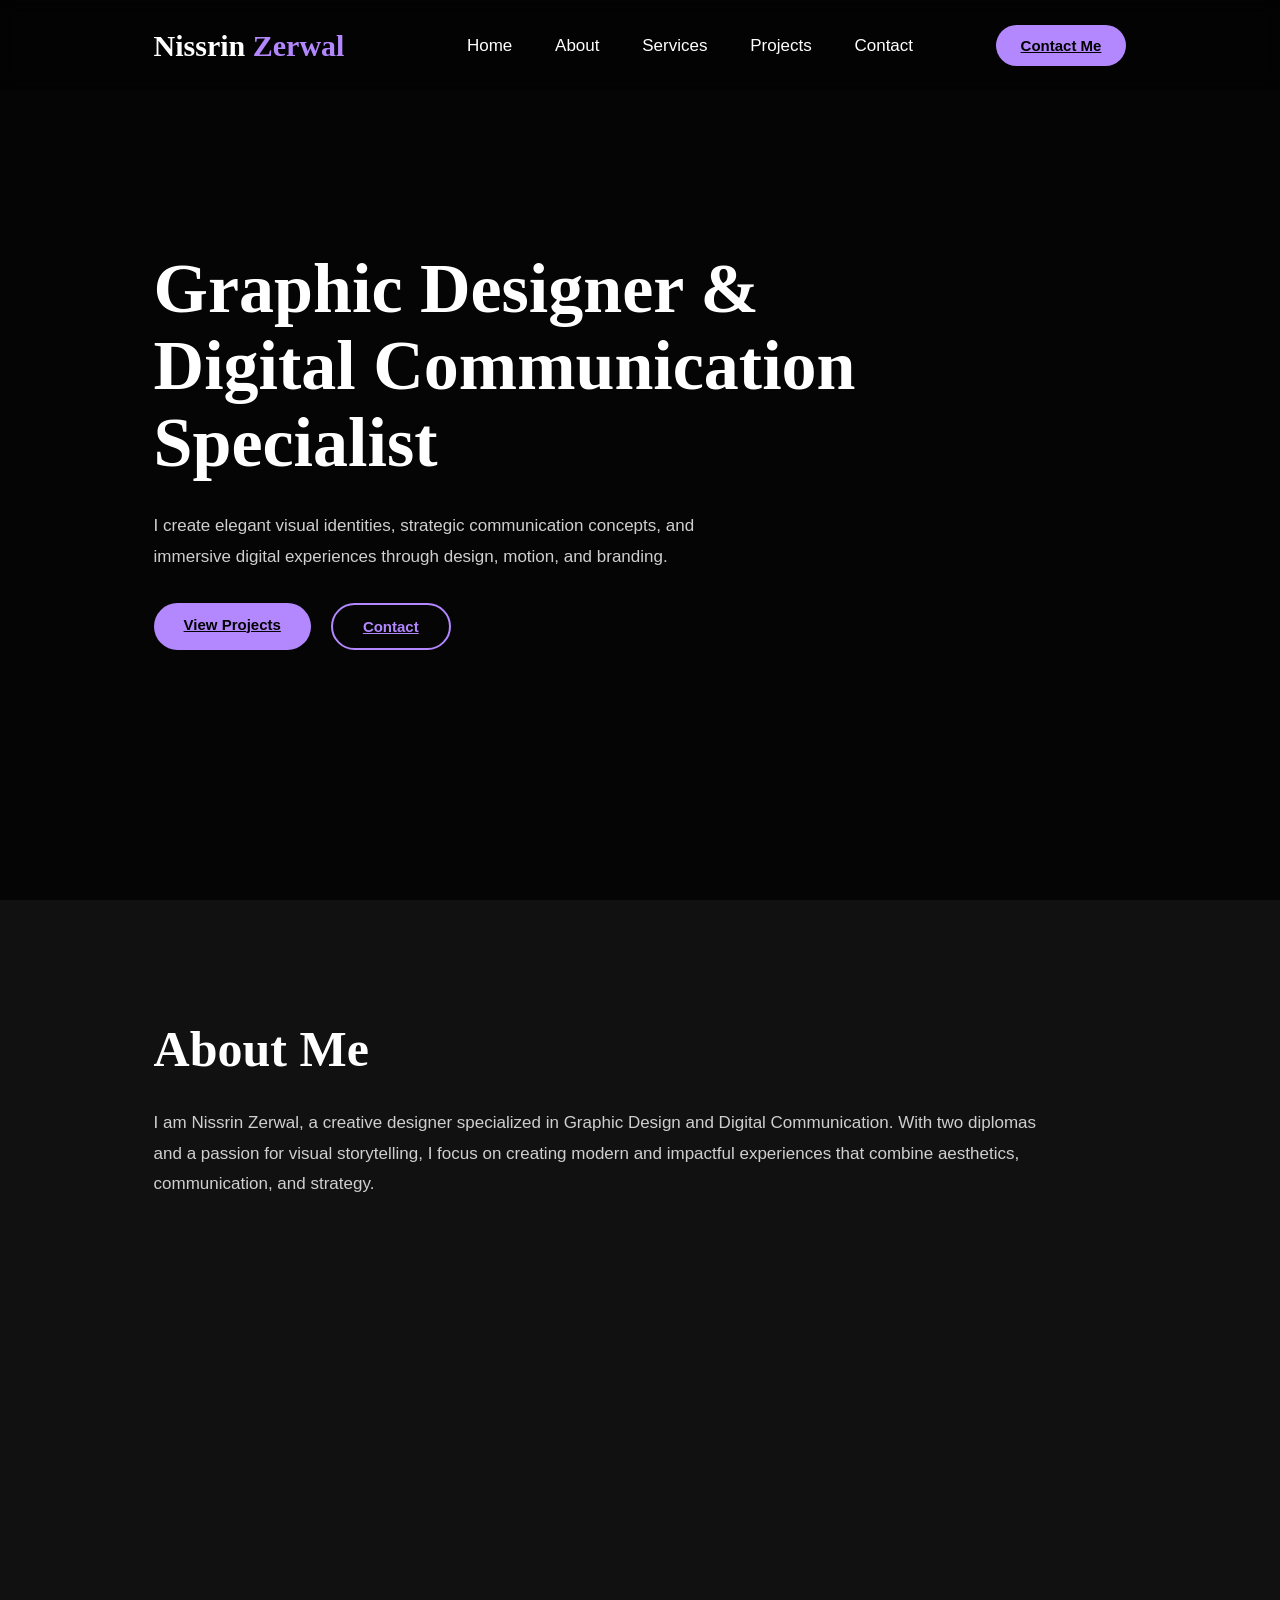
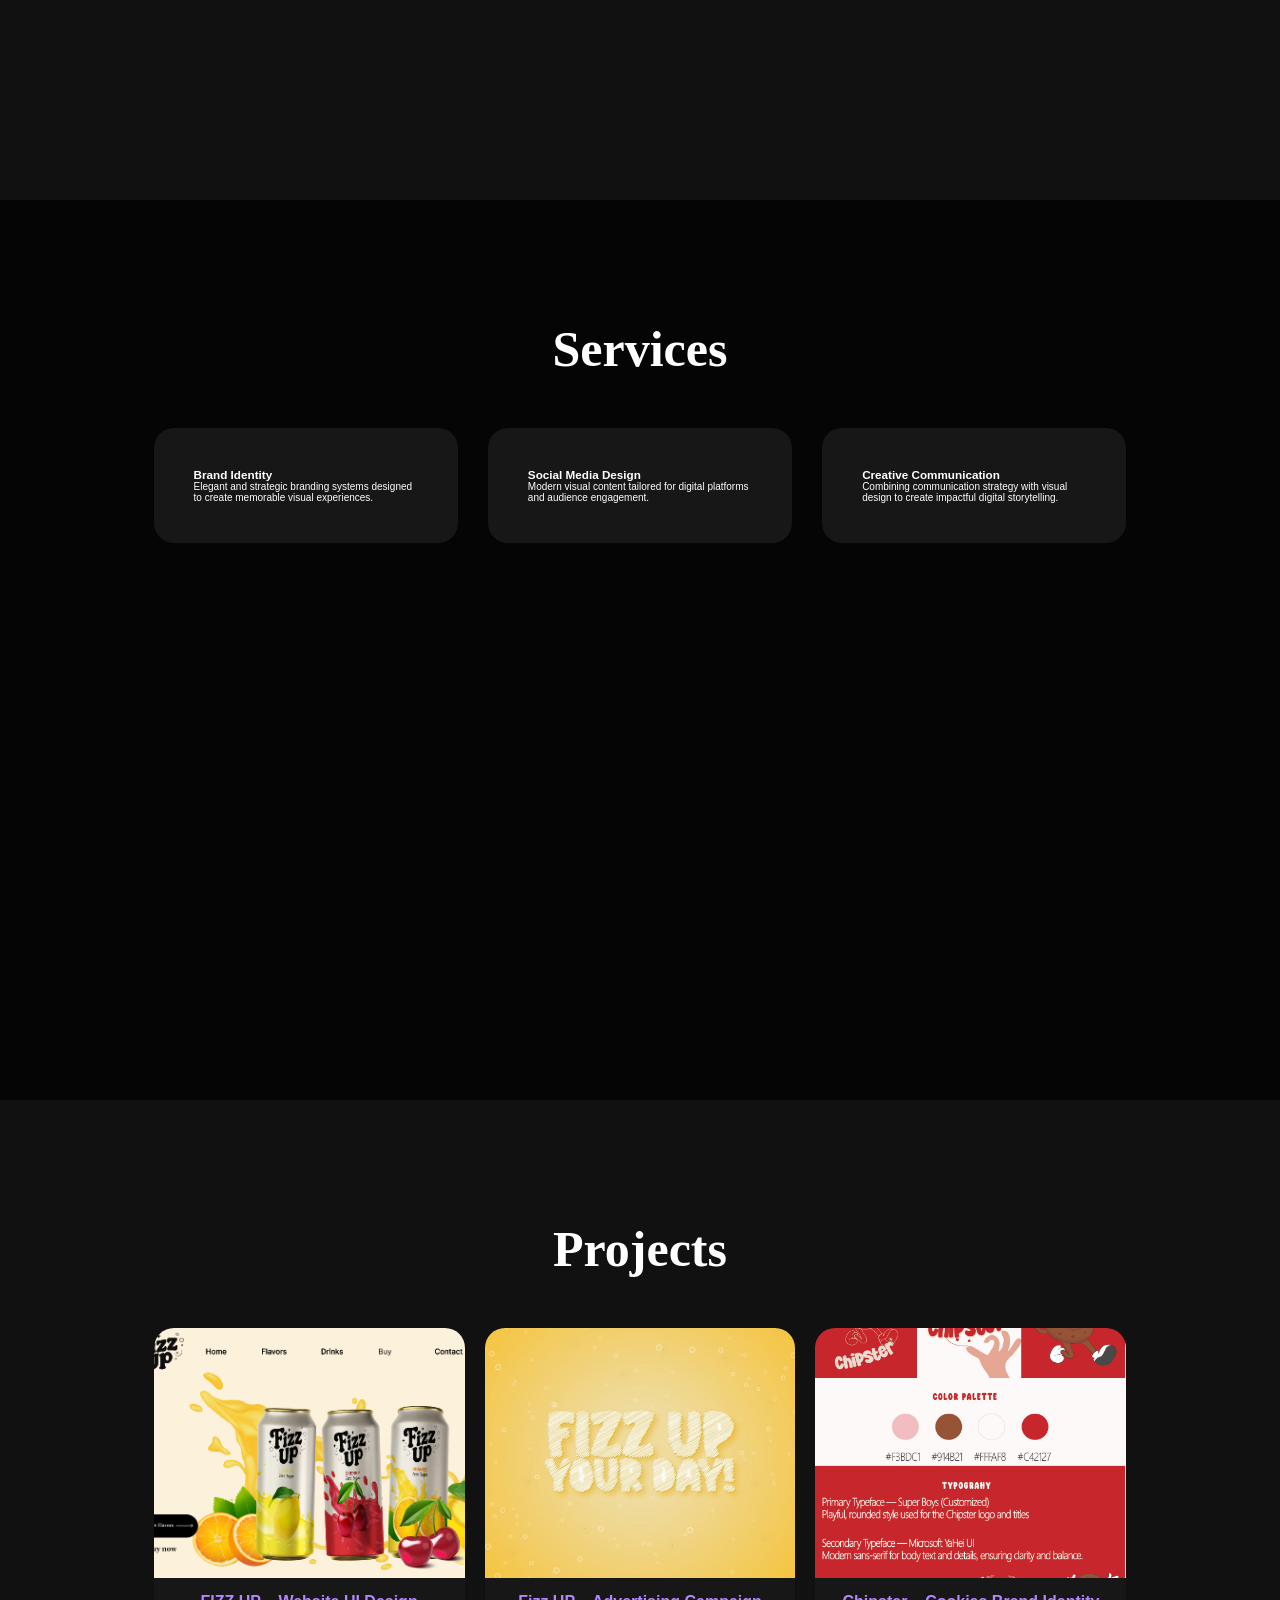
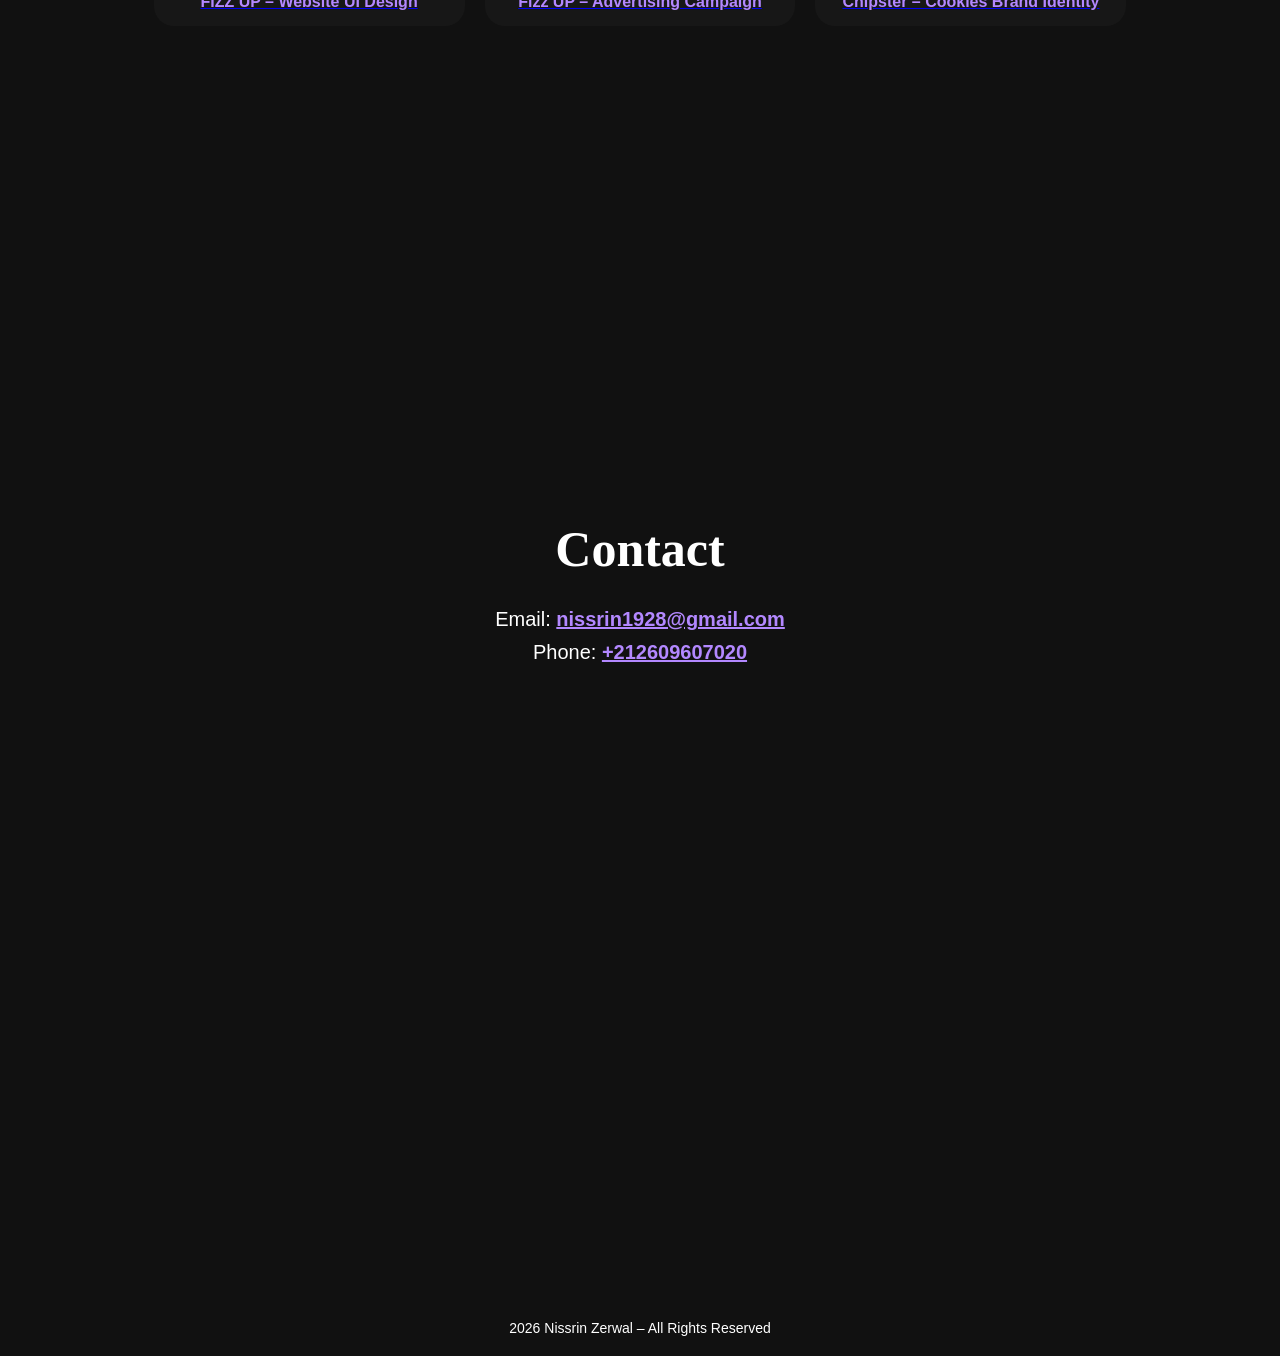
==== commit 00e9378b: "Fix HTML formatting and structure" ====
--- a/index.html
+++ b/index.html
@@ -78,12 +78,12 @@
       </div>
 
       <!-- Fizz Project -->
- <div class="project-card">
-        <a href="fizz.html">
-          <img src="fizz pic.png.png" alt="Fizz Campaign Thumbnail" class="hover-expand">
-          <h3>Fizz UP – Advertising Campaign</h3>
-        </a>
-      </div>
+<div class="project-card">
+  <a href="fizz.html">
+    <img src="fizz pic.png.png" alt="Fizz Campaign Thumbnail" class="hover-expand">
+    <h3>Fizz UP – Advertising Campaign</h3>
+  </a>
+</div>
 
       <!-- Chipster Project -->
       <div class="project-card">
@@ -93,21 +93,7 @@
         </a>
       </div>
 
-      <!-- Juice Project -->
-      <div class="project-card">
-        <a href="juice.html">
-          <img src="juice.jpeg.png" alt="Juice Mockup" class="hover-expand">
-          <h3>PUP Juice – Packaging Concept</h3>
-        </a>
-      </div>
-
-      <!-- Logo -->
-      <div class="project-card">
-        <a href="logo.html">
-          <img src="logo's.png.png" alt="Logo Design" class="hover-expand">
-          <h3> Logo's Design</h3>
-        </a>
-      </div>
+   
 
     </div>
   </section>
